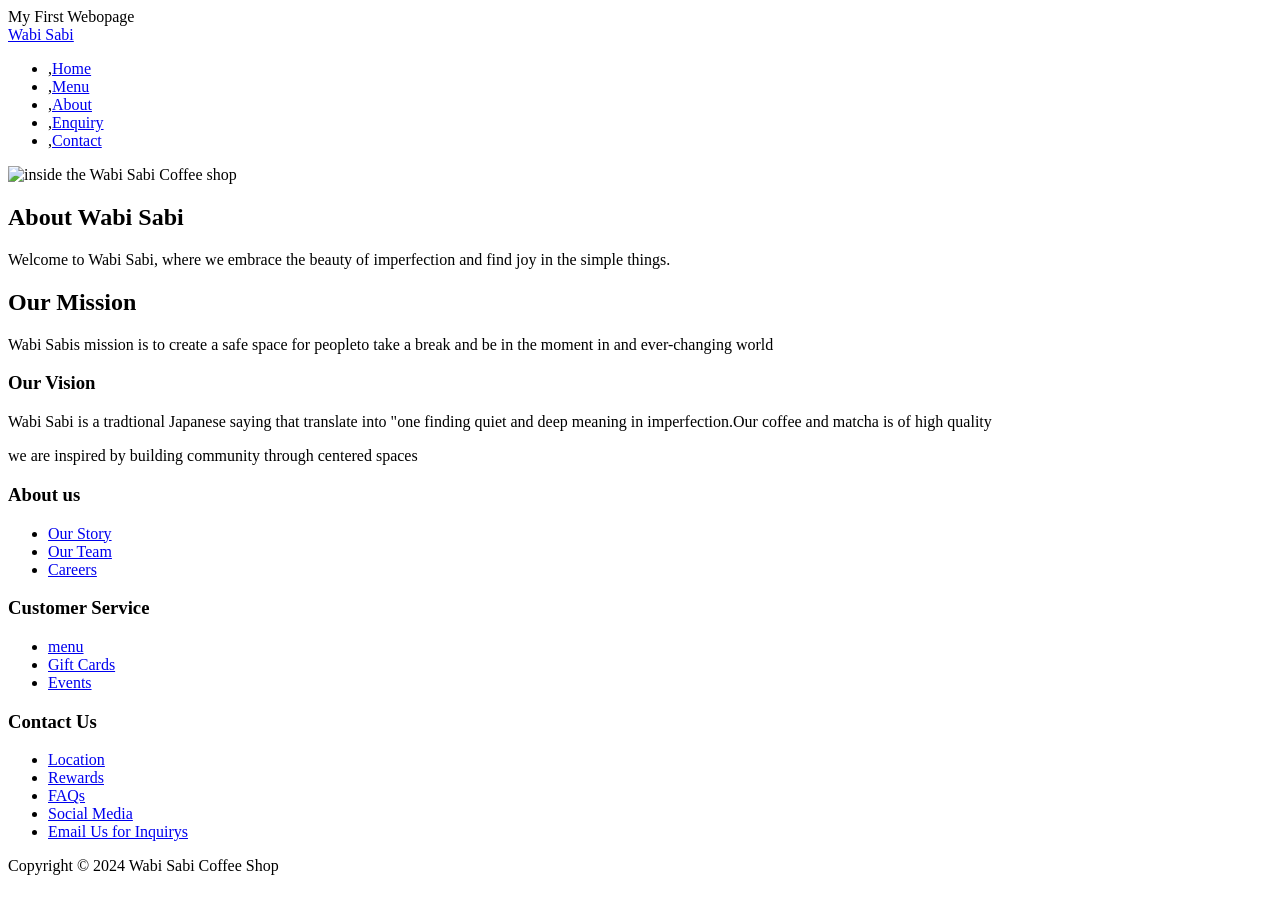
==== about.html @ 5e098a7f "updated about.html, enquiry.html files" ====
<!DOCTYPE html>
<html lang="en">

<head>
    <meta charset="UTF-8">
    <meta name="viewport" content="width=device-width,initial-scale=1.0" <title>My First Webopage</title>
</head>
<!--HEADER + NAVIGATION-->

<body>
    <header class="site-header">
        <a href="index.html" class="logo">Wabi Sabi</a>

        <nav>
            <ul class="nav-links">
                <li>,<a href="index.html">Home</a></li>
                <li>,<a href="services.html">Menu</a></li>
                <li>,<a href="about.html" aria-current="page">About</a></li>
                <li>,<a href="enquiry.html">Enquiry</a></li>
                <li>,<a href="contact.html">Contact</a></li>
            </ul>
        </nav>
    </header>

    <!--MAIN CONTENT-->
    <main>

        <!--Hero image: replace the file name in src with your own image-->
        <section class="hero">
            <img src="images/hero.jpg" alt="inside the Wabi Sabi Coffee shop">
        </section>

        <!--Misson and Vision-->
        <section class="about-content">
            <h1>About Wabi Sabi</h1>
            <p>Welcome to Wabi Sabi, where we embrace the beauty of imperfection and find joy in the simple things.</p>
            <h2>Our Mission</h2>
            <p>Wabi Sabis mission is to create a safe space for peopleto take a break and be in the moment in and
                ever-changing world
            </p>
            <h3>Our Vision</h3>
            <p>Wabi Sabi is a tradtional Japanese saying that translate into "one finding quiet and deep meaning in
                imperfection.Our coffee and matcha is of high quality
            </p>
            <p>we are inspired by building community through centered spaces </p>
        </section>

    </main>
    <!--FOOTER-->
    <footer class="site-footer">

        <div class="footer-column">
            <h3>About us </h3>
            <ul>
                <li><a href="about.html">Our Story</a></li>
                <li><a href="team.html">Our Team</a></li>
                <li><a href="careers.html">Careers</a></li>
            </ul>
        </div>
        <div class="footer-column">
            <h3>Customer Service</h3>
            <ul>
                <li><a href="menu.html">menu</a></li>
                <li><a href="#">Gift Cards</a></li> <!-- placeholder; linkto a page or section 1 ater -->
                <li><a href="Gallery.html">Events</a></li>
            </ul>
        </div>
        <div class="footer-column">
            <h3>Contact Us</h3>
            <ul>
                <li><a href="contact.html#location">Location</a></li>
                <li><a href="#">Rewards</a></li> <!-- placeholder-->
                <li><a href="contact.html#faqs">FAQs</a></li>
                <li><a href="#">Social Media</a></li> <!-- placeholder; link to social media pages later -->
                <li><a href="mailto:hello@wabisabicoffee.com">Email Us for Inquirys</a></li>
            </ul>
        </div>

    </footer>
    <p>Copyright &copy; 2024 Wabi Sabi Coffee Shop</p>

    <html>

    </html>
    </DOCTYPE
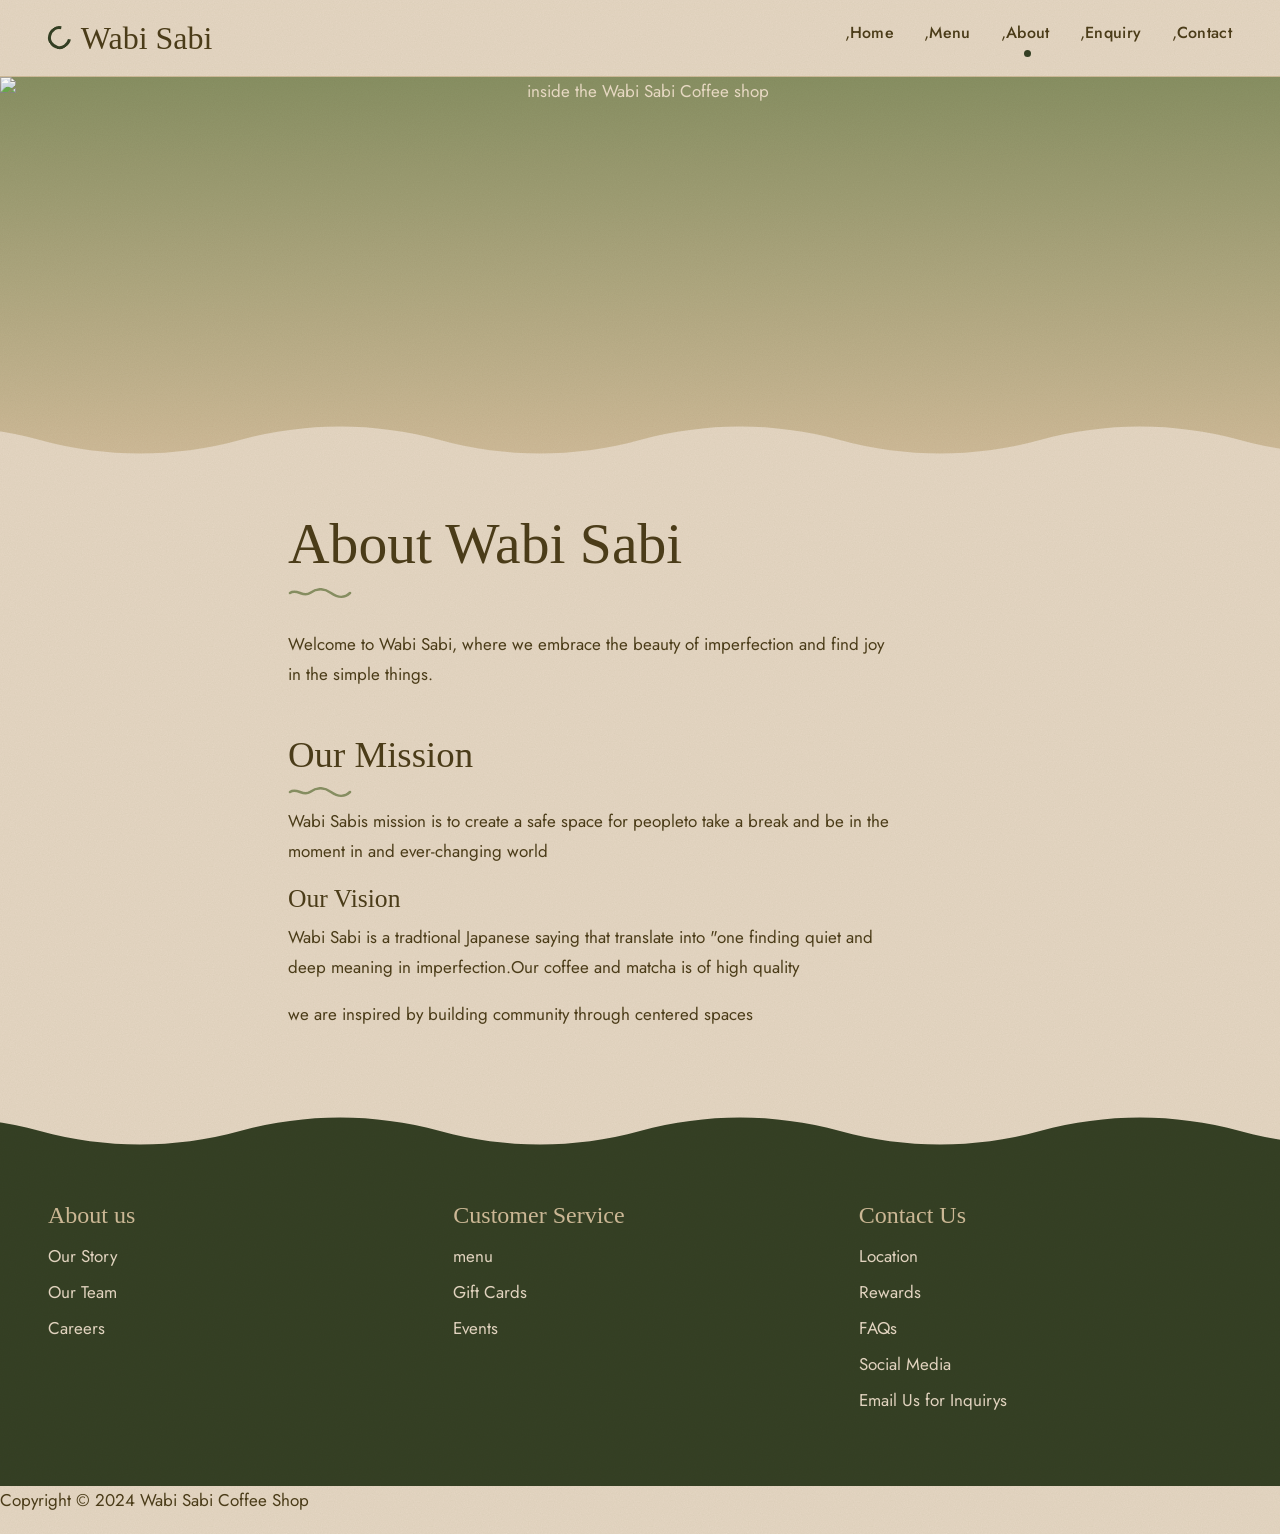
==== commit b0a8f80f: "Added some styling to my html. Flebox, relative units,breakpoits and chosen color scheme and font fa" ====
--- a/about.html
+++ b/about.html
@@ -3,7 +3,9 @@
 
 <head>
     <meta charset="UTF-8">
-    <meta name="viewport" content="width=device-width,initial-scale=1.0" <title>My First Webopage</title>
+    <meta name="viewport" content="width=device-width,initial-scale=1.0">
+    <title>About Wabi Sabi</title>
+    <link rel="stylesheet" href="css/style.css">
 </head>
 <!--HEADER + NAVIGATION-->
 
@@ -27,7 +29,7 @@
 
         <!--Hero image: replace the file name in src with your own image-->
         <section class="hero">
-            <img src="images/hero.jpg" alt="inside the Wabi Sabi Coffee shop">
+            <img src="matcha bubbles.jpg" alt="inside the Wabi Sabi Coffee shop">
         </section>
 
         <!--Misson and Vision-->
--- a/css/style.css
+++ b/css/style.css
@@ -0,0 +1,647 @@
+
+/* ---------- 1. FONTS ---------- */
+
+/* Body font (Google Fonts; falls back to system fonts offline) */
+@import url("https://fonts.googleapis.com/css2?family=Jost:wght@400;500&display=swap");
+
+/* Heading font: files live in the /fonts folder */
+@font-face {
+  font-family: "Lazy Arie";
+  src: url("fonts/Lazy_Arie.otf") format("opentype"),
+       url("fonts/Lazy_Arie.ttf") format("truetype");
+  font-weight: normal;
+  font-style: normal;
+  font-display: swap;
+}
+
+
+/* ---------- 2. PALETTE + VARIABLES ---------- */
+
+:root {
+  --cafe-noir:   #4C3D19;   /* text, headings                      */
+  --kombu-green: #354024;   /* buttons, footer, the dark shoreline */
+  --moss-green:  #889063;   /* thin accents: dots, squiggles, focus */
+  --tan:         #CFBB99;   /* hairlines, footer headings           */
+  --bone:        #E5D7C4;   /* the sand: page background            */
+
+  --font-heading: "Lazy Arie", Georgia, serif;
+  --font-body: "Jost", "Segoe UI", Helvetica, Arial, sans-serif;
+
+  --reading-width: 44rem;
+  --gutter: clamp(1.25rem, 5vw, 3rem);
+
+  /* Wave edges (SVG drawn inline so no extra image files are needed).
+     Each tile is 1200 wide and repeats sideways. */
+  --wave-bone: url("data:image/svg+xml,%3Csvg xmlns='http://www.w3.org/2000/svg' viewBox='0 0 1200 40' preserveAspectRatio='none'%3E%3Cpath fill='%23E5D7C4' d='M0 40V24C100 6 200 6 300 24S500 42 600 24S800 6 900 24S1100 42 1200 24V40Z'/%3E%3C/svg%3E");
+  --wave-kombu: url("data:image/svg+xml,%3Csvg xmlns='http://www.w3.org/2000/svg' viewBox='0 0 1200 40' preserveAspectRatio='none'%3E%3Cpath fill='%23354024' d='M0 40V24C100 6 200 6 300 24S500 42 600 24S800 6 900 24S1100 42 1200 24V40Z'/%3E%3C/svg%3E");
+
+  /* Small hand-drawn squiggle used under headings */
+  --squiggle: url("data:image/svg+xml,%3Csvg xmlns='http://www.w3.org/2000/svg' width='64' height='10' viewBox='0 0 64 10'%3E%3Cpath d='M2 5C9 0 15 10 22 5S36 0 43 5S57 10 62 5' fill='none' stroke='%23889063' stroke-width='2.5' stroke-linecap='round'/%3E%3C/svg%3E");
+
+  /* Sand-grain texture */
+  --grain: url("data:image/svg+xml,%3Csvg xmlns='http://www.w3.org/2000/svg' width='220' height='220'%3E%3Cfilter id='n'%3E%3CfeTurbulence type='fractalNoise' baseFrequency='.85' numOctaves='2' stitchTiles='stitch'/%3E%3CfeColorMatrix values='0 0 0 0 .3 0 0 0 0 .24 0 0 0 0 .1 0 0 0 .55 0'/%3E%3C/filter%3E%3Crect width='100%25' height='100%25' filter='url(%23n)'/%3E%3C/svg%3E");
+}
+
+
+/* ---------- 3. RESET + BASE ---------- */
+
+*,
+*::before,
+*::after {
+  box-sizing: border-box;
+}
+
+body {
+  position: relative;               /* lets the grain layer cover the whole page height */
+  margin: 0;
+  min-height: 100vh;
+  display: flex;                    /* keeps the footer at the bottom */
+  flex-direction: column;
+  font-family: var(--font-body);
+  font-size: 1.0625rem;
+  font-weight: 400;
+  line-height: 1.75;                /* roomy lines = easy reading */
+  color: var(--cafe-noir);
+  background-color: var(--bone);
+}
+
+/* Faint sand grain over the whole page. Very light and non-clickable. */
+body::before {
+  content: "";
+  position: absolute;
+  inset: 0;
+  z-index: 999;
+  pointer-events: none;
+  background-image: var(--grain);
+  opacity: 0.16;
+  mix-blend-mode: multiply;
+}
+
+main {
+  flex: 1;
+  overflow-x: clip;                 /* nothing can push the page sideways */
+}
+
+img {
+  max-width: 100%;
+  vertical-align: middle;
+}
+
+p,
+ul,
+address {
+  margin-top: 0;
+  margin-bottom: 1.1rem;
+}
+
+address {
+  font-style: normal;
+}
+
+a {
+  color: var(--kombu-green);
+  text-decoration: underline;
+  text-decoration-color: var(--moss-green);
+  text-decoration-thickness: 2px;
+  text-underline-offset: 4px;
+}
+
+a:hover {
+  color: var(--cafe-noir);
+}
+
+a:focus-visible,
+button:focus-visible,
+input:focus-visible,
+select:focus-visible,
+textarea:focus-visible {
+  outline: 3px solid var(--moss-green);
+  outline-offset: 3px;
+}
+
+
+/* ---------- 4. HEADINGS (Lazy Arie) ---------- */
+
+h1, h2, h3, h4 {
+  margin-top: 0;
+  margin-bottom: 0.6rem;
+  font-family: var(--font-heading);
+  font-weight: normal;              /* the font has one weight */
+  line-height: 1.15;
+  color: var(--cafe-noir);
+}
+
+h1 { font-size: clamp(2.4rem, 1.6rem + 3vw, 3.6rem); }
+h2 { font-size: clamp(1.75rem, 1.3rem + 1.6vw, 2.3rem); }
+h3 { font-size: clamp(1.3rem, 1.1rem + 0.7vw, 1.6rem); }
+
+/* Page titles and section titles get a small hand-drawn squiggle */
+main > h1::after,
+.about-content h1::after,
+main h2::after {
+  content: "";
+  display: block;
+  width: 64px;
+  height: 10px;
+  margin-top: 0.7rem;
+  background: var(--squiggle) no-repeat left center;
+}
+
+/* ...except inside the hero, where the text is centred on its own */
+.hero-text h1::after {
+  display: none;
+}
+
+
+/* ---------- 5. PAGE LAYOUT ---------- */
+
+/* A single calm reading column. The hero is the only full-width block. */
+main > :not(.hero) {
+  width: min(100% - (2 * var(--gutter)), var(--reading-width));
+  margin-left: auto;
+  margin-right: auto;
+}
+
+main > h1 {
+  margin-top: 4rem;
+  margin-bottom: 1.25rem;
+}
+
+main > section:not(.hero),
+main > form {
+  margin-bottom: 3.5rem;
+}
+
+
+/* ---------- 6. HEADER + NAVIGATION ---------- */
+.hero{
+    min-height:500px;
+    background-image: url("../matcha bubbles.jpg");
+    background-size: cover;
+    background-position: center;
+    background-repeat: no-repeat;
+
+    display: flex;
+    justify-content: center;
+    align-items: center;
+    text-align: center;
+    color: var(--bone);
+}
+.site-header {
+  position: sticky;
+  top: 0;
+  z-index: 100;
+  display: flex;
+  justify-content: space-between;
+  align-items: center;
+  flex-wrap: wrap;
+  gap: 0.5rem 2rem;
+  padding: 0.9rem var(--gutter);
+  background-color: rgba(229, 215, 196, 0.92);   /* bone, a touch see-through */
+  -webkit-backdrop-filter: blur(8px);
+  backdrop-filter: blur(8px);
+  border-bottom: 1px solid var(--tan);
+}
+
+.logo {
+  display: inline-flex;
+  align-items: center;
+  gap: 0.6rem;
+  font-family: var(--font-heading);
+  font-size: 2rem;
+  line-height: 1;
+  color: var(--cafe-noir);
+  text-decoration: none;
+}
+
+/* The one imperfect circle: an open ensō, never quite closed */
+.logo::before {
+  content: "";
+  width: 1.45rem;
+  height: 1.45rem;
+  border: 3px solid var(--kombu-green);
+  border-right-color: transparent;
+  border-radius: 54% 46% 52% 48% / 48% 54% 46% 52%;
+  transform: rotate(-35deg);
+}
+
+.logo:hover {
+  color: var(--kombu-green);
+}
+
+.nav-links {
+  display: flex;
+  flex-wrap: wrap;
+  gap: 0.25rem 1.9rem;
+  margin: 0;
+  padding: 0;
+  list-style: none;
+}
+
+.nav-links a {
+  position: relative;
+  display: inline-block;
+  padding: 0.3rem 0 0.9rem;
+  font-size: 1rem;
+  font-weight: 500;
+  letter-spacing: 0.02em;
+  text-decoration: none;
+  color: var(--cafe-noir);
+}
+
+/* A small pebble marks where you are (and where you hover) */
+.nav-links a::after {
+  content: "";
+  position: absolute;
+  left: 50%;
+  bottom: 0.3rem;
+  width: 7px;
+  height: 7px;
+  margin-left: -3.5px;
+  border-radius: 50%;
+  background-color: var(--kombu-green);
+  transform: scale(0);
+  transition: transform 0.2s ease;
+}
+
+.nav-links a:hover::after,
+.nav-links a[aria-current="page"]::after {
+  transform: scale(1);
+}
+
+.nav-links a:hover {
+  color: var(--kombu-green);
+}
+
+
+/* ---------- 7. HERO + SHORELINE ---------- */
+
+.hero {
+  position: relative;
+  display: grid;
+  place-items: center;
+  min-height: clamp(260px, 42vh, 440px);
+  background: linear-gradient(180deg, var(--moss-green) 0%, var(--tan) 100%);  /* shows if the photo is missing */
+  overflow: hidden;
+}
+
+.hero img {
+  position: absolute;
+  inset: 0;
+  width: 100%;
+  height: 100%;
+  object-fit: cover;
+  filter: saturate(0.85) sepia(0.12);      /* sun-faded, so any photo sits in the palette */
+}
+
+/* The wave along the bottom edge: the shoreline */
+.hero::after {
+  content: "";
+  position: absolute;
+  left: 0;
+  right: 0;
+  bottom: -1px;
+  z-index: 2;
+  height: 40px;
+  background: var(--wave-bone) repeat-x center bottom / 800px 40px;
+}
+
+.hero:not(:last-child) {
+  margin-bottom: 3.5rem;
+}
+
+/* Home page: taller hero that ends in the dark shoreline above the footer */
+.hero:has(.hero-text) {
+  min-height: clamp(520px, 78vh, 760px);
+}
+
+.hero:last-child::after {
+  background-image: var(--wave-kombu);
+}
+
+/* Welcome text sits in an arched window, like a doorway to the sea */
+.hero-text {
+  position: relative;
+  z-index: 3;
+  width: min(25rem, calc(100% - 2.5rem));
+  margin: 3rem 0 5.5rem;
+  padding: 5.5rem 2rem 2.5rem;
+  text-align: center;
+  color: var(--cafe-noir);
+  background-color: var(--bone);
+  border-radius: 999px 999px 1.5rem 1.5rem;
+  outline: 2px solid rgba(229, 215, 196, 0.7);   /* a second thin line around the arch */
+  outline-offset: 10px;
+}
+
+.hero-text h1 {
+  font-size: clamp(2.1rem, 1.5rem + 2.2vw, 2.9rem);
+  margin-bottom: 0.9rem;
+}
+
+.hero-text p {
+  margin-bottom: 1.6rem;
+}
+
+
+/* ---------- 8. BUTTONS ---------- */
+
+.button,
+button[type="submit"] {
+  display: inline-block;
+  padding: 0.85rem 2.2rem;
+  font-family: var(--font-body);
+  font-size: 1rem;
+  font-weight: 500;
+  letter-spacing: 0.02em;
+  text-decoration: none;
+  color: var(--bone);
+  background-color: var(--kombu-green);
+  border: 0;
+  border-radius: 999px;
+  cursor: pointer;
+  transition: background-color 0.2s ease;
+}
+
+.button:hover,
+button[type="submit"]:hover {
+  color: var(--bone);
+  background-color: var(--cafe-noir);
+}
+
+
+/* ---------- 9. ABOUT PAGE ---------- */
+
+.about-content h1 {
+  margin-bottom: 2rem;
+}
+
+.about-content h2 {
+  margin-top: 2.75rem;
+}
+
+.about-content p {
+  max-width: 38rem;                 /* about 65 characters per line */
+}
+
+
+/* ---------- 10. PRODUCTS / MENU PAGE ---------- */
+
+.menu-intro {
+  margin-bottom: 3rem;
+  font-size: 1.15rem;
+}
+
+.menu-section {
+  margin-bottom: 4rem;
+}
+
+.menu-item {
+  padding: 1rem 0 0.9rem;
+}
+
+/* Name ........ price, joined by a dotted line like a beachfront chalkboard */
+.menu-item-header {
+  display: flex;
+  align-items: baseline;
+  gap: 0.75rem;
+}
+
+.menu-item-header h3 {
+  flex: 1;
+  display: flex;
+  align-items: baseline;
+  gap: 0.75rem;
+  margin-bottom: 0.2rem;
+}
+
+.menu-item-header h3::after {
+  content: "";
+  flex: 1;
+  min-width: 1.25rem;
+  border-bottom: 2px dotted var(--moss-green);
+  transform: translateY(-0.3em);
+}
+
+.price {
+  flex-shrink: 0;
+  font-weight: 500;
+  color: var(--kombu-green);
+}
+
+.menu-item-description {
+  margin-bottom: 0.4rem;
+}
+
+.menu-item-serving {
+  display: inline-block;
+  margin: 0;
+  padding: 0 0.8rem;
+  font-size: 0.9rem;
+  line-height: 1.6;
+  color: var(--cafe-noir);
+  border: 1px solid var(--moss-green);
+  border-radius: 999px;
+}
+
+
+/* ---------- 11. CONTACT PAGE ---------- */
+
+.contact-info {
+  margin-top: 2rem;
+  padding-left: 1.5rem;
+  border-left: 2px solid var(--moss-green);
+}
+
+.contact-info strong {
+  font-weight: 500;
+}
+
+.opening-hours {
+  padding-left: 0;
+  margin-bottom: 0;
+  list-style: none;
+}
+
+.opening-hours li {
+  padding: 0.4rem 0;
+  border-bottom: 1px solid var(--tan);
+}
+
+.opening-hours li:last-child {
+  border-bottom: none;
+}
+
+.map-section iframe {
+  display: block;
+  width: 100%;
+  border-radius: 1rem;
+  box-shadow: 0 0 0 6px rgba(207, 187, 153, 0.6);   /* a tan frame; the page's inline border:0 stays */
+}
+
+
+/* ---------- 12. ENQUIRY FORM ---------- */
+
+.enquiry-intro {
+  margin-bottom: 2.5rem;
+  font-size: 1.15rem;
+}
+
+.form-group {
+  margin-bottom: 1.5rem;
+}
+
+label {
+  display: block;
+  margin-bottom: 0.35rem;
+  font-weight: 500;
+}
+
+input,
+select,
+textarea {
+  display: block;
+  width: 100%;
+  padding: 0.7rem 0.8rem;
+  font-family: var(--font-body);
+  font-size: 1.0625rem;
+  line-height: 1.5;
+  color: var(--cafe-noir);
+  background-color: rgba(76, 61, 25, 0.05);
+  border: 0;
+  border-bottom: 2px solid rgba(76, 61, 25, 0.6);   /* fields are lines on the sand */
+  border-radius: 0.5rem 0.5rem 0 0;
+}
+
+input:focus,
+select:focus,
+textarea:focus {
+  background-color: rgba(76, 61, 25, 0.09);
+  border-bottom-color: var(--kombu-green);
+}
+
+textarea {
+  resize: vertical;
+  min-height: 9rem;
+}
+
+select {
+  -webkit-appearance: none;
+  appearance: none;
+  padding-right: 2.5rem;
+  background-image: url("data:image/svg+xml,%3Csvg xmlns='http://www.w3.org/2000/svg' width='14' height='9' viewBox='0 0 14 9'%3E%3Cpath d='M1 1.5l6 6 6-6' fill='none' stroke='%234C3D19' stroke-width='2' stroke-linecap='round'/%3E%3C/svg%3E");
+  background-repeat: no-repeat;
+  background-position: right 0.9rem center;
+}
+
+
+/* ---------- 13. FOOTER ---------- */
+
+.site-footer {
+  position: relative;
+  display: grid;
+  grid-template-columns: repeat(3, 1fr);
+  gap: 2rem;
+  margin-top: 60px;                 /* room for the wave */
+  padding: 3.5rem var(--gutter) 4rem;
+  color: var(--bone);
+  background-color: var(--kombu-green);
+}
+
+/* Wave along the top of the footer, where the sand meets the dark shore */
+.site-footer::before {
+  content: "";
+  position: absolute;
+  left: 0;
+  right: 0;
+  top: -39px;
+  height: 40px;
+  background: var(--wave-kombu) repeat-x center bottom / 800px 40px;
+}
+
+.site-footer h3 {
+  margin-bottom: 0.75rem;
+  font-size: 1.5rem;
+  color: var(--tan);
+}
+
+.site-footer ul {
+  margin: 0;
+  padding: 0;
+  list-style: none;
+}
+
+.site-footer li {
+  margin-bottom: 0.4rem;
+}
+
+.site-footer a {
+  color: var(--bone);
+  text-decoration: none;
+}
+
+.site-footer a:hover {
+  color: var(--tan);
+  text-decoration: underline;
+  text-decoration-color: var(--moss-green);
+  text-decoration-thickness: 2px;
+  text-underline-offset: 4px;
+}
+
+.site-footer a:focus-visible {
+  outline-color: var(--tan);
+}
+
+/* Home page: the hero's dark wave flows straight into the footer */
+main:has(> .hero:last-child) {
+  display: flex;
+  flex-direction: column;
+}
+
+main:has(> .hero:last-child) > .hero {
+  flex: 1;
+}
+
+main:has(> .hero:last-child) + .site-footer {
+  margin-top: 0;
+}
+
+main:has(> .hero:last-child) + .site-footer::before {
+  display: none;
+}
+
+
+/* ---------- 14. RESPONSIVE ---------- */
+
+@media (max-width: 768px) {
+
+  .site-header {
+    flex-direction: column;
+    padding: 0.75rem 1rem 0.25rem;
+  }
+
+  .nav-links {
+    justify-content: center;
+    gap: 0.1rem 1.1rem;
+  }
+
+  .nav-links a {
+    font-size: 0.95rem;
+  }
+
+  .site-footer {
+    grid-template-columns: 1fr;
+    gap: 1.75rem;
+    padding-top: 2.5rem;
+  }
+
+  .hero-text {
+    padding: 4.5rem 1.5rem 2rem;
+  }
+}
+
+@media (prefers-reduced-motion: reduce) {
+  * {
+    transition: none !important;
+  }
+}
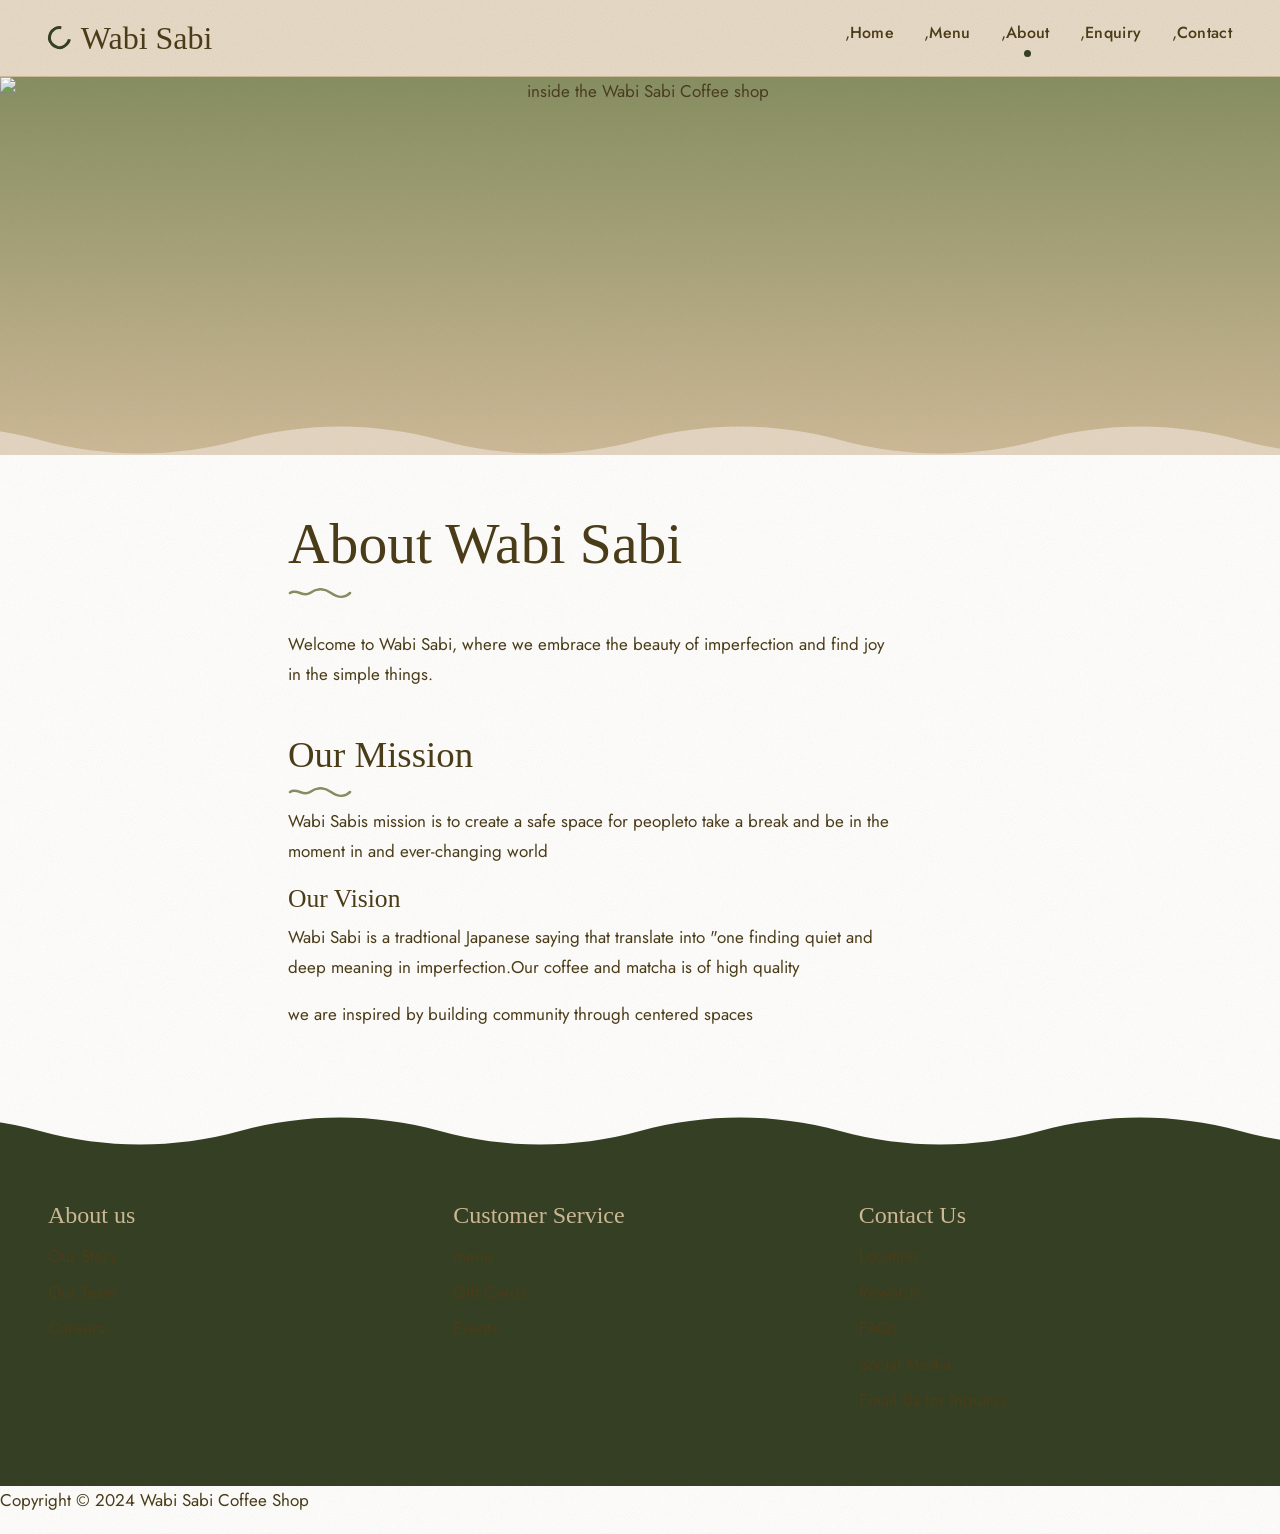
==== commit e3e7adc4: "Add interactive menu tabs and improve HTML structure across multiple files" ====
--- a/about.html
+++ b/about.html
@@ -10,6 +10,8 @@
 <!--HEADER + NAVIGATION-->
 
 <body>
+      </script>
+
     <header class="site-header">
         <a href="index.html" class="logo">Wabi Sabi</a>
 
--- a/css/style.css
+++ b/css/style.css
@@ -1,7 +1,7 @@
 
 /* ---------- 1. FONTS ---------- */
 
-/* Body font (Google Fonts; falls back to system fonts offline) */
+/* Body font (Google Fonts) */
 @import url("https://fonts.googleapis.com/css2?family=Jost:wght@400;500&display=swap");
 
 /* Heading font: files live in the /fonts folder */
@@ -22,7 +22,7 @@
   --kombu-green: #354024;   /* buttons, footer, the dark shoreline */
   --moss-green:  #889063;   /* thin accents: dots, squiggles, focus */
   --tan:         #CFBB99;   /* hairlines, footer headings           */
-  --bone:        #E5D7C4;   /* the sand: page background            */
+  --bone-tan:    #E5D7C4;   /* the sand: page background            */
 
   --font-heading: "Lazy Arie", Georgia, serif;
   --font-body: "Jost", "Segoe UI", Helvetica, Arial, sans-serif;
@@ -147,15 +147,12 @@
   background: var(--squiggle) no-repeat left center;
 }
 
-/* ...except inside the hero, where the text is centred on its own */
+
 .hero-text h1::after {
   display: none;
 }
 
 
-/* ---------- 5. PAGE LAYOUT ---------- */
-
-/* A single calm reading column. The hero is the only full-width block. */
 main > :not(.hero) {
   width: min(100% - (2 * var(--gutter)), var(--reading-width));
   margin-left: auto;
@@ -644,4 +641,30 @@
   * {
     transition: none !important;
   }
-}+}
+
+<div class="menu-tabs" role="tablist" aria-label="Menu categories">
+
+    <button
+        class="menu-tab active"
+        id="matcha-tab"
+        type="button"
+        role="tab"
+        aria-selected="true"
+        aria-controls="matcha"
+        data-target="matcha">
+        Matcha
+    </button>
+
+    <button
+        class="menu-tab"
+        id="coffee-tab"
+        type="button"
+        role="tab"
+        aria-selected="false"
+        aria-controls="coffee"
+        data-target="coffee">
+        Coffee
+    </button>
+
+</div>
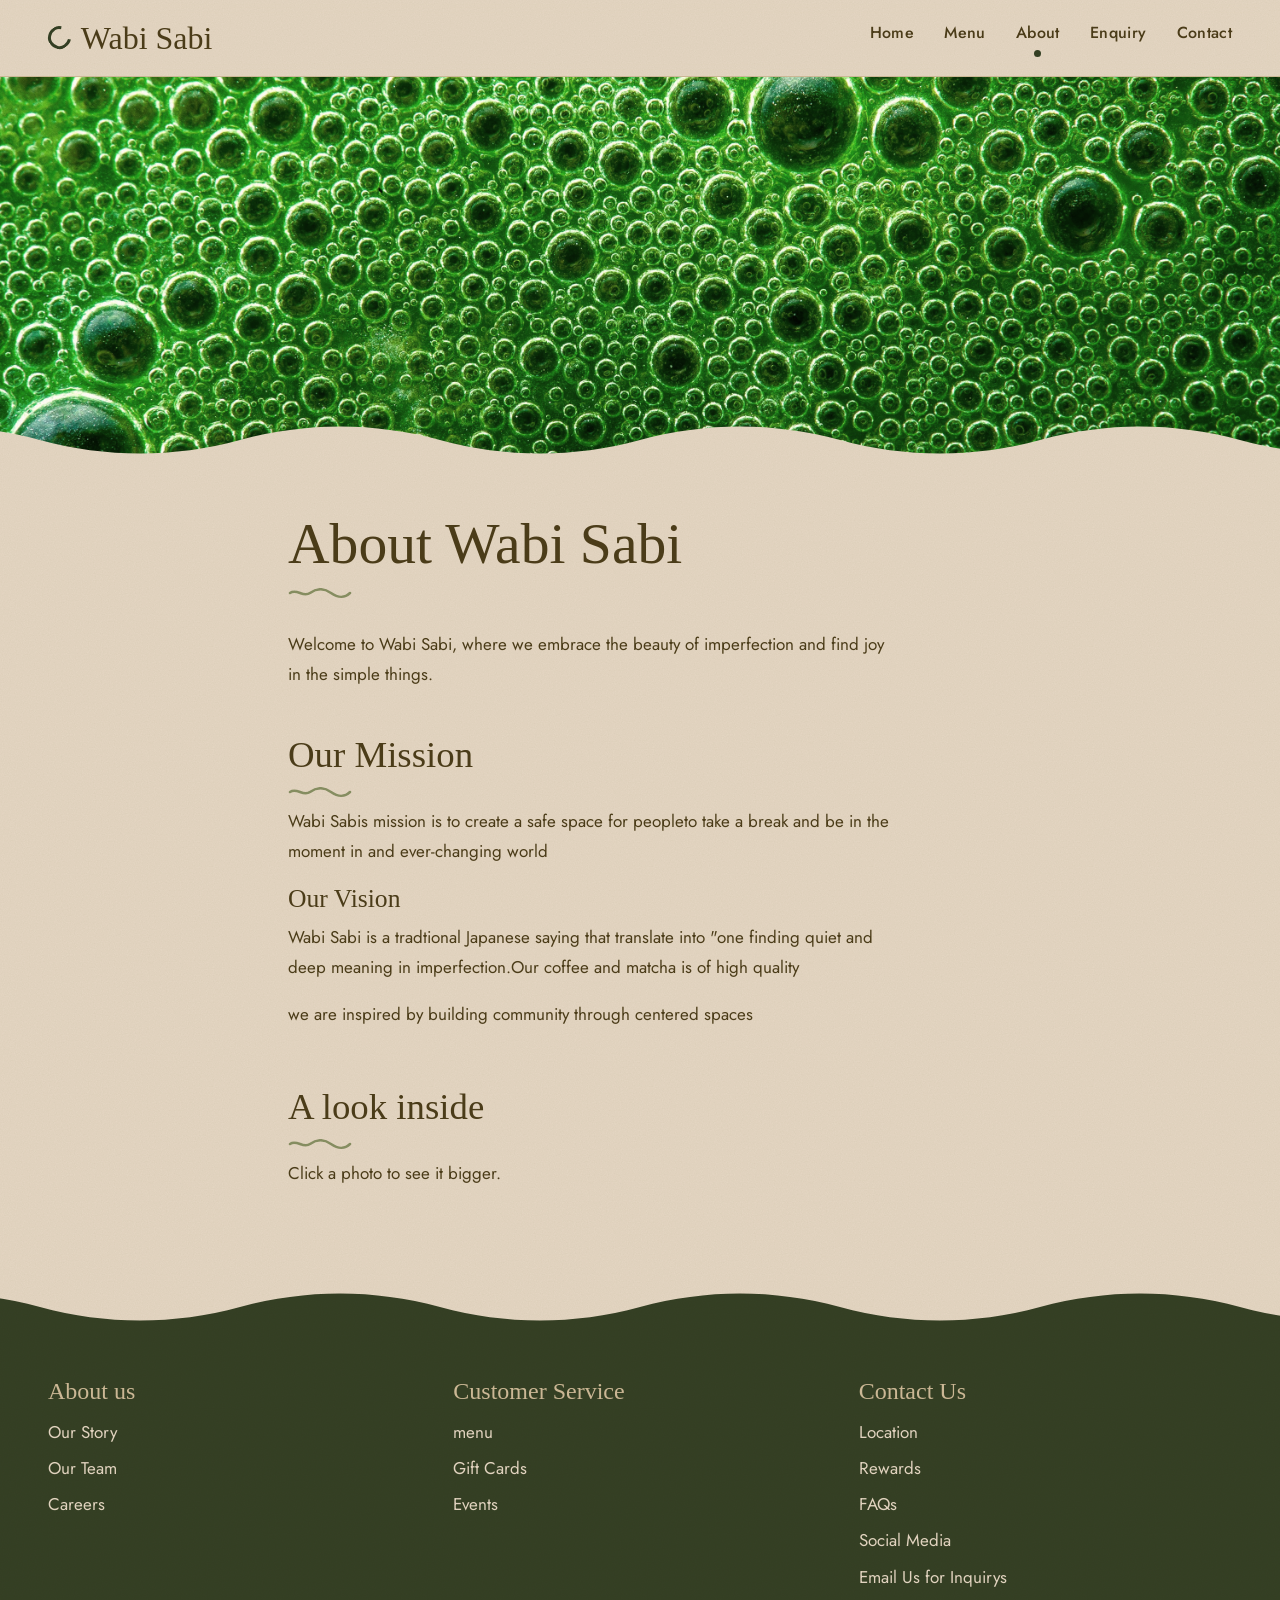
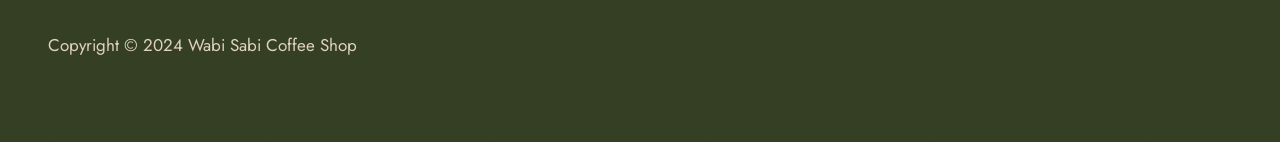
==== commit 4c5eb589: "Add new matcha-related images to the repository - Added 'matcha bubbles.jpg' (2262 KB) - Added 'matc" ====
--- a/about.html
+++ b/about.html
@@ -10,18 +10,16 @@
 <!--HEADER + NAVIGATION-->
 
 <body>
-      </script>
-
     <header class="site-header">
         <a href="index.html" class="logo">Wabi Sabi</a>
 
         <nav>
             <ul class="nav-links">
-                <li>,<a href="index.html">Home</a></li>
-                <li>,<a href="services.html">Menu</a></li>
-                <li>,<a href="about.html" aria-current="page">About</a></li>
-                <li>,<a href="enquiry.html">Enquiry</a></li>
-                <li>,<a href="contact.html">Contact</a></li>
+                <li><a href="index.html">Home</a></li>
+                <li><a href="services.html">Menu</a></li>
+                <li><a href="about.html" aria-current="page">About</a></li>
+                <li><a href="enquiry.html">Enquiry</a></li>
+                <li><a href="contact.html">Contact</a></li>
             </ul>
         </nav>
     </header>
@@ -31,7 +29,7 @@
 
         <!--Hero image: replace the file name in src with your own image-->
         <section class="hero">
-            <img src="matcha bubbles.jpg" alt="inside the Wabi Sabi Coffee shop">
+            <img src="images/matcha bubbles.jpg" alt="inside the Wabi Sabi Coffee shop">
         </section>
 
         <!--Misson and Vision-->
@@ -47,6 +45,12 @@
                 imperfection.Our coffee and matcha is of high quality
             </p>
             <p>we are inspired by building community through centered spaces </p>
+        </section>
+
+        <section class="gallery-section">
+            <h2>A look inside</h2>
+            <p>Click a photo to see it bigger.</p>
+            <div id="gallery" class="gallery"></div>
         </section>
 
     </main>
@@ -80,10 +84,9 @@
             </ul>
         </div>
 
+        <p>Copyright &copy; 2024 Wabi Sabi Coffee Shop</p>
     </footer>
-    <p>Copyright &copy; 2024 Wabi Sabi Coffee Shop</p>
+    <script src="js/script.js"></script>
+</body>
 
-    <html>
-
-    </html>
-    </DOCTYPE+</html>
--- a/css/style.css
+++ b/css/style.css
@@ -23,6 +23,7 @@
   --moss-green:  #889063;   /* thin accents: dots, squiggles, focus */
   --tan:         #CFBB99;   /* hairlines, footer headings           */
   --bone-tan:    #E5D7C4;   /* the sand: page background            */
+  --bone:        #E5D7C4;
 
   --font-heading: "Lazy Arie", Georgia, serif;
   --font-body: "Jost", "Segoe UI", Helvetica, Arial, sans-serif;
@@ -271,7 +272,7 @@
 }
 
 
-/* ---------- 7. HERO + SHORELINE ---------- */
+/* 7. HERO + SHORELINE*/
 
 .hero {
   position: relative;
@@ -341,7 +342,7 @@
 }
 
 
-/* ---------- 8. BUTTONS ---------- */
+/*  8. BUTTONS  */
 
 .button,
 button[type="submit"] {
@@ -367,7 +368,7 @@
 }
 
 
-/* ---------- 9. ABOUT PAGE ---------- */
+/*9. ABOUT PAGE  */
 
 .about-content h1 {
   margin-bottom: 2rem;
@@ -382,7 +383,7 @@
 }
 
 
-/* ---------- 10. PRODUCTS / MENU PAGE ---------- */
+/*  10. PRODUCTS / MENU PAGE  */
 
 .menu-intro {
   margin-bottom: 3rem;
@@ -397,7 +398,7 @@
   padding: 1rem 0 0.9rem;
 }
 
-/* Name ........ price, joined by a dotted line like a beachfront chalkboard */
+
 .menu-item-header {
   display: flex;
   align-items: baseline;
@@ -442,7 +443,7 @@
 }
 
 
-/* ---------- 11. CONTACT PAGE ---------- */
+/*  11. CONTACT PAGE */
 
 .contact-info {
   margin-top: 2rem;
@@ -477,7 +478,7 @@
 }
 
 
-/* ---------- 12. ENQUIRY FORM ---------- */
+/* 12. ENQUIRY FORM */
 
 .enquiry-intro {
   margin-bottom: 2.5rem;
@@ -532,7 +533,7 @@
 }
 
 
-/* ---------- 13. FOOTER ---------- */
+/*  13. FOOTER */
 
 .site-footer {
   position: relative;
@@ -589,7 +590,6 @@
   outline-color: var(--tan);
 }
 
-/* Home page: the hero's dark wave flows straight into the footer */
 main:has(> .hero:last-child) {
   display: flex;
   flex-direction: column;
@@ -608,7 +608,7 @@
 }
 
 
-/* ---------- 14. RESPONSIVE ---------- */
+/*  14. RESPONSIVE  */
 
 @media (max-width: 768px) {
 
@@ -640,31 +640,437 @@
 @media (prefers-reduced-motion: reduce) {
   * {
     transition: none !important;
+    animation: none !important;
   }
 }
 
-<div class="menu-tabs" role="tablist" aria-label="Menu categories">
-
-    <button
-        class="menu-tab active"
-        id="matcha-tab"
-        type="button"
-        role="tab"
-        aria-selected="true"
-        aria-controls="matcha"
-        data-target="matcha">
-        Matcha
-    </button>
-
-    <button
-        class="menu-tab"
-        id="coffee-tab"
-        type="button"
-        role="tab"
-        aria-selected="false"
-        aria-controls="coffee"
-        data-target="coffee">
-        Coffee
-    </button>
-
-</div>+
+
+@keyframes fade-up {
+  from {
+    opacity: 0;
+    transform: translateY(10px);
+  }
+  to {
+    opacity: 1;
+    transform: translateY(0);
+  }
+}
+
+main.page-enter {
+  animation: fade-up 0.55s ease;
+}
+
+.menu-section.is-showing {
+  animation: fade-up 0.4s ease;
+}
+
+ /* MENU TABS */
+
+.menu-tabs {
+  display: flex;
+  gap: 0.6rem;
+  margin-bottom: 1.5rem;
+}
+
+.menu-tab,
+.details-button {
+  padding: 0.55rem 1.3rem;
+  font-family: var(font body);
+  font-size: 1rem;
+  color: var(cafe noir);
+  background: transparent;
+  border: 1px solid var(moss green);
+  border-radius: 999px;
+  cursor: pointer;
+  transition: background color 0.25s ease, color 0.25s ease;
+}
+
+.menu-tab.active,
+.menu-tab:hover,
+.details-button:hover {
+  color: var(bone);
+  background: var(kombu green);
+  border-color: var(kombu green);
+}
+
+.details-button {
+  margin-top: 0.8rem;
+}
+
+/* 17. DRINK POP UP  */
+
+.modal,
+.lightbox {
+  position: fixed;
+  inset: 0;
+  z-index: 1100;
+  display: grid;
+  place-items: center;
+  padding: 1.5rem;
+  background: rgba(76, 61, 25, 0.55);
+  opacity: 0;
+  visibility: hidden;
+  transition: opacity 0.25s ease, visibility 0.25s ease;
+}
+
+.modal.is-open,
+.lightbox.is-open {
+  opacity: 1;
+  visibility: visible;
+}
+
+.modal-card,
+.lightbox-frame {
+  width: min(100%, 28rem);
+  padding: 1.5rem;
+  color: var( cafe noir);
+  background: var( bone);
+  border-radius: 1.2rem;
+  transform: translateY(12px);
+  transition: transform 0.25s ease;
+}
+
+.modal.is-open .modal-card,
+.lightbox.is-open .lightbox-frame {
+  transform: translateY(0);
+}
+
+.modal-close,
+.lightbox-close {
+  float: right;
+  padding: 0.35rem 0.8rem;
+  font-family: var(font body);
+  color: var( cafe noir);
+  background: transparent;
+  border: 1px solid var( moss green);
+  border-radius: 999px;
+  cursor: pointer;
+}
+
+.modal-price {
+  font-weight: 500;
+  color: var(kombu green);
+}
+
+.lightbox-frame {
+  width: min(100%, 40rem);
+  padding: 1rem;
+}
+
+.lightbox-image {
+  display: block;
+  width: 100%;
+  max-height: 70vh;
+  object-fit: cover;
+  border-radius: 0.8rem;
+}
+
+/*   FAQ ACCORDION */
+
+.accordion-item {
+  border-bottom: 1px solid var(--tan);
+}
+
+.accordion-trigger {
+  width: 100%;
+  padding: 0.9rem 0;
+  font-family: var(--font-body);
+  font-size: 1.05rem;
+  font-weight: 500;
+  text-align: left;
+  color: var( cafe noir);
+  background: transparent;
+  border: 0;
+  cursor: pointer;
+}
+
+.accordion-trigger::after {
+  content: "+";
+  float: right;
+  color: var(kombu green);
+}
+
+.accordion-item.is-open .accordion-trigger::after {
+  content: "–";
+}
+
+.accordion-panel {
+  max-height: 0;
+  overflow: hidden;
+  opacity: 0;
+  transition: max-height 0.35s ease, opacity 0.35s ease;
+}
+
+.accordion-item.is-open .accordion-panel {
+  max-height: 8rem;
+  opacity: 1;
+}
+
+/*   19. GALLERY   */
+
+.gallery {
+  display: grid;
+  grid-template-columns: 1fr 1fr;
+  gap: 0.8rem;
+  margin-bottom: 3rem;
+}
+
+.gallery-item {
+  padding: 0;
+  border: 0;
+  border-radius: 0.8rem;
+  overflow: hidden;
+  cursor: pointer;
+  background: var( tan);
+}
+
+.gallery-item img {
+  display: block;
+  width: 100%;
+  height: 11rem;
+  object-fit: cover;
+  transition: transform 0.35s ease;
+}
+
+.gallery-item:hover img {
+  transform: scale(1.04);
+}
+
+/*   20. FORM THANK-YOU   */
+
+.form-thanks {
+  margin-top: 1rem;
+  padding: 0.8rem 1rem;
+  color: var(kombu green);
+  background: rgba(136, 144, 99, 0.15);
+  border-radius: 0.8rem;
+}
+
+
+/* FIX MENU ITEM BORDER */
+
+.menu-item {
+    border: none;
+    border-radius: 0;
+    outline: none;
+    box-shadow: none;
+}
+
+/* TEMPERATURE OPTIONS */
+
+.serving-choice {
+    display: block;
+    margin-top: 1rem;
+    padding: 0;
+    border: none;
+}
+
+.serving-label {
+    margin-bottom: 0.6rem;
+    font-size: 0.9rem;
+}
+
+.serving-buttons {
+    display: flex;
+    gap: 0.7rem;
+}
+
+.serving-button {
+    width: auto;
+    padding: 0.45rem 1.2rem;
+
+    color: var( cafe noir);
+    background: transparent;
+
+    border: 1px solid var( moss green);
+    border-radius: 999px;
+
+    cursor: pointer;
+    transition: all 0.3s ease;
+}
+
+.serving-button.selected {
+    color: var(bone);
+    background: var(kombu green);
+    border-color: var(kombu green);
+}
+
+.serving-button:hover {
+    background: var( moss green);
+    color: var(bone);
+}
+
+.serving-feedback {
+    margin-top: 0.5rem;
+    font-size: 0.85rem;
+    color: var(kombu green);
+}
+
+/* 
+   WABI SABI INTERACTIVE MAP
+*/
+
+/* Main map section */
+
+.map-section {
+    margin-top: 3rem;
+    margin-bottom: 4rem;
+}
+
+.map-intro {
+    margin-bottom: 1.5rem;
+}
+
+/* Map and information card */
+
+.map-card {
+    overflow: hidden;
+    background-color: var( bone);
+    border: 1px solid var( tan);
+    border-radius: 1.2rem;
+
+    box-shadow:
+        0 8px 24px rgba(76, 61, 25, 0.12);
+}
+
+/* Interactive map container */
+
+#wabi-map {
+    width: 100%;
+    height: 380px;
+
+    background-color: var( tan);
+    z-index: 1;
+}
+
+/* Information underneath the map */
+
+.map-details {
+    display: flex;
+    justify-content: space-between;
+    align-items: center;
+    gap: 1.5rem;
+
+    padding: 1.5rem;
+}
+
+.map-information {
+    flex: 1;
+}
+
+.map-eyebrow {
+    display: block;
+    margin-bottom: 0.4rem;
+
+    color: var( moss green);
+    font-size: 0.75rem;
+    font-weight: 500;
+    letter-spacing: 0.15em;
+}
+
+.map-information h3 {
+    margin-bottom: 0.5rem;
+}
+
+.map-information p {
+    margin-bottom: 0.5rem;
+    font-size: 0.95rem;
+}
+
+.fictional-note {
+    color: var( moss green);
+    font-size: 0.8rem;
+    font-style: italic;
+}
+
+/* Directions button */
+
+.map-directions {
+    display: inline-block;
+    flex-shrink: 0;
+
+    padding: 0.75rem 1.4rem;
+
+    color: var(bone);
+    background-color: var(kombu green);
+
+    border-radius: 999px;
+    text-decoration: none;
+
+    transition: background-color 0.3s ease;
+}
+
+.map-directions:hover {
+    color: var( bone);
+    background-color: var( cafe noir);
+}
+
+/* Custom coffee marker */
+
+.wabi-map-marker {
+    background: transparent;
+    border: none;
+}
+
+.wabi-map-marker span {
+    display: flex;
+    align-items: center;
+    justify-content: center;
+
+    width: 44px;
+    height: 44px;
+
+    color: var(bone);
+    background-color: var(kombu green);
+
+    font-size: 1.3rem;
+
+    border: 3px solid var( bone);
+    border-radius: 50%;
+
+    box-shadow:
+        0 3px 10px rgba(0, 0, 0, 0.3);
+}
+
+/* Custom popup styling */
+
+.map-section .leaflet-popup-content-wrapper,
+.map-section .leaflet-popup-tip {
+    background-color: var( bone);
+}
+
+.map-section .leaflet-popup-content-wrapper {
+    border-radius: 0.8rem;
+}
+
+.map-section .leaflet-popup-content {
+    color: var( cafe noir);
+    font-family: var( font-body);
+    line-height: 1.5;
+}
+
+.map-section .leaflet-popup-content strong {
+    color: var(kombu green);
+    font-size: 1rem;
+}
+
+/* Mobile responsive design */
+
+@media (max-width: 600px) {
+
+    #wabi-map {
+        height: 320px;
+    }
+
+    .map-details {
+        flex-direction: column;
+        align-items: flex-start;
+    }
+
+    .map-directions {
+        width: 100%;
+        text-align: center;
+    }
+
+}
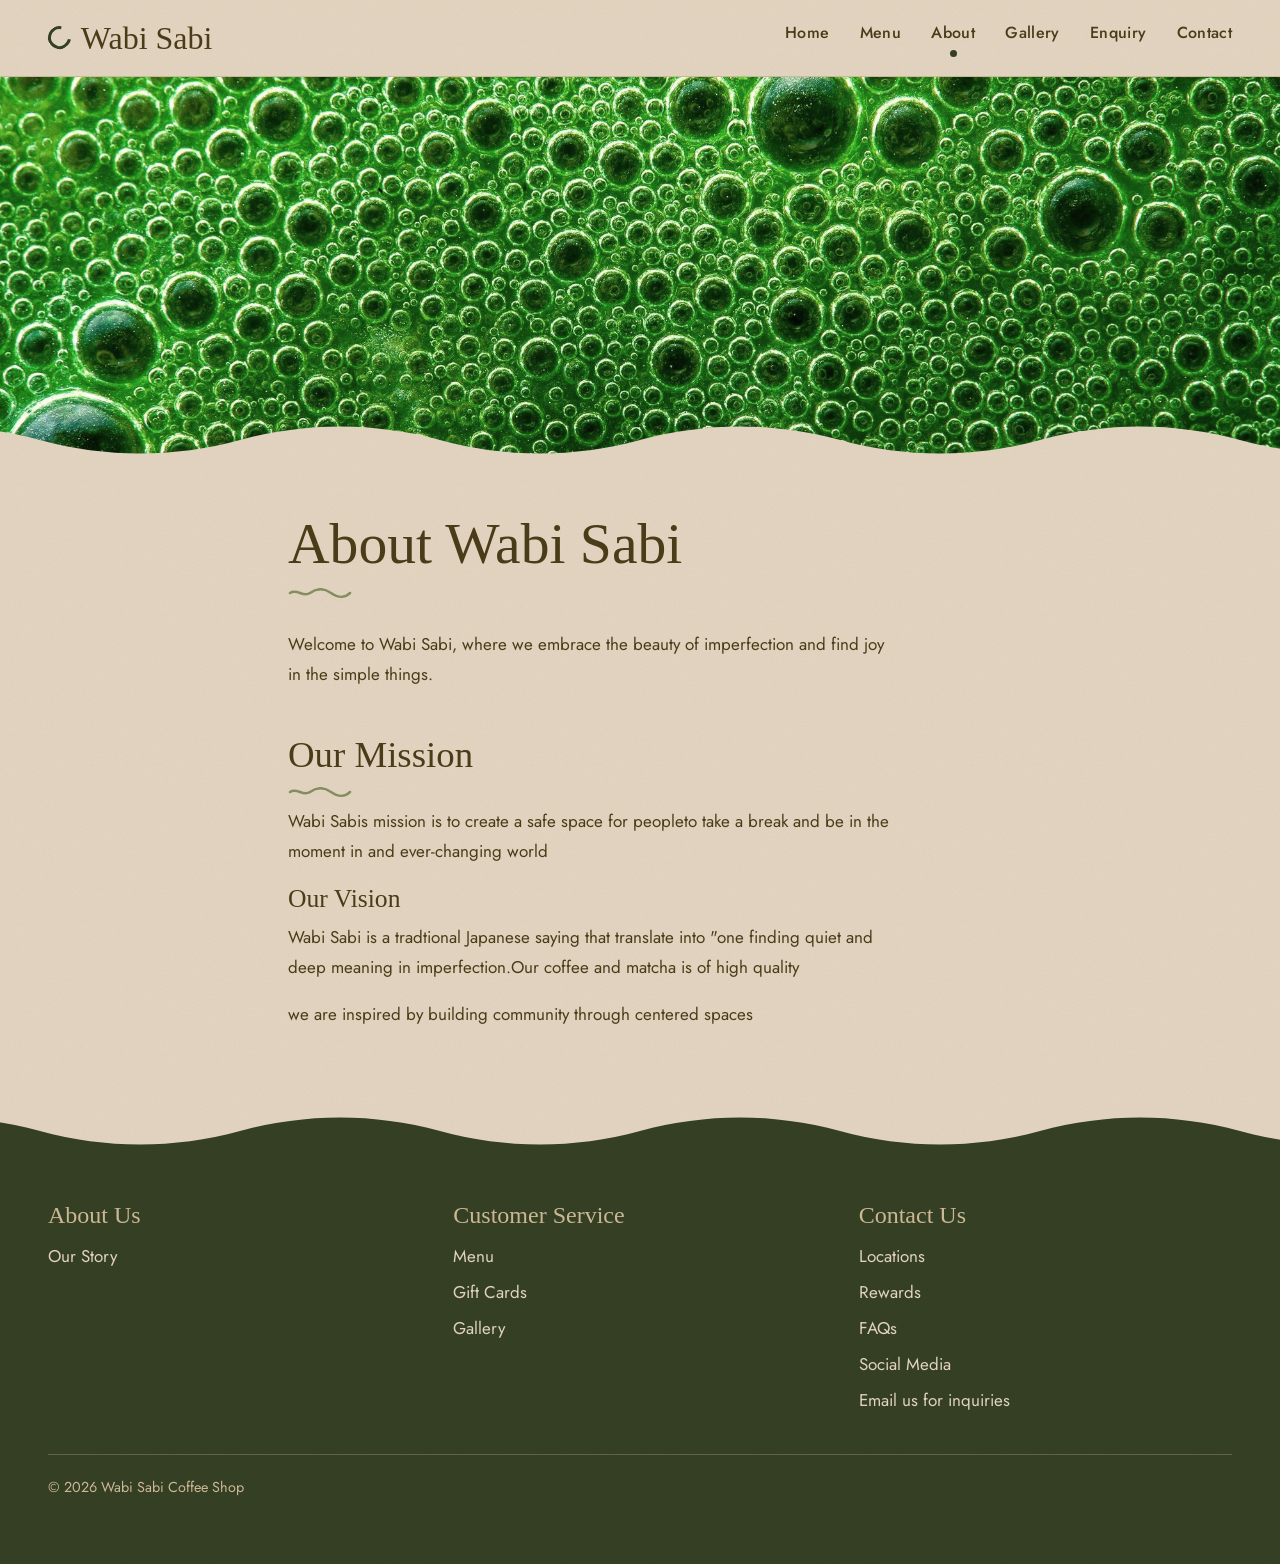
==== commit e98c800b: "Add JavaScript features: menu search/sort, map, accordion, modal, lightbox - Menu loads from data/me" ====
--- a/about.html
+++ b/about.html
@@ -4,12 +4,13 @@
 <head>
     <meta charset="UTF-8">
     <meta name="viewport" content="width=device-width,initial-scale=1.0">
-    <title>About Wabi Sabi</title>
+    <title>About | Wabi Sabi Coffee Shop</title>
     <link rel="stylesheet" href="css/style.css">
 </head>
-<!--HEADER + NAVIGATION-->
 
 <body>
+
+    <!-- HEADER + NAVIGATION (same on every page) -->
     <header class="site-header">
         <a href="index.html" class="logo">Wabi Sabi</a>
 
@@ -18,21 +19,22 @@
                 <li><a href="index.html">Home</a></li>
                 <li><a href="services.html">Menu</a></li>
                 <li><a href="about.html" aria-current="page">About</a></li>
+                <li><a href="gallery.html">Gallery</a></li>
                 <li><a href="enquiry.html">Enquiry</a></li>
                 <li><a href="contact.html">Contact</a></li>
             </ul>
         </nav>
     </header>
 
-    <!--MAIN CONTENT-->
+    <!-- MAIN CONTENT -->
     <main>
 
-        <!--Hero image: replace the file name in src with your own image-->
+        <!-- Hero image: replace the file name in src with your own image -->
         <section class="hero">
-            <img src="images/matcha bubbles.jpg" alt="inside the Wabi Sabi Coffee shop">
+            <img src="images/hero.jpg" alt="Close-up of bright green matcha foam">
         </section>
 
-        <!--Misson and Vision-->
+        <!-- Mission and Vision -->
         <section class="about-content">
             <h1>About Wabi Sabi</h1>
             <p>Welcome to Wabi Sabi, where we embrace the beauty of imperfection and find joy in the simple things.</p>
@@ -47,45 +49,44 @@
             <p>we are inspired by building community through centered spaces </p>
         </section>
 
-        <section class="gallery-section">
-            <h2>A look inside</h2>
-            <p>Click a photo to see it bigger.</p>
-            <div id="gallery" class="gallery"></div>
-        </section>
+    </main>
 
-    </main>
-    <!--FOOTER-->
+    <!-- FOOTER (same on every page) -->
     <footer class="site-footer">
 
         <div class="footer-column">
-            <h3>About us </h3>
+            <h3>About Us</h3>
             <ul>
                 <li><a href="about.html">Our Story</a></li>
-                <li><a href="team.html">Our Team</a></li>
-                <li><a href="careers.html">Careers</a></li>
             </ul>
         </div>
+
         <div class="footer-column">
             <h3>Customer Service</h3>
             <ul>
-                <li><a href="menu.html">menu</a></li>
-                <li><a href="#">Gift Cards</a></li> <!-- placeholder; linkto a page or section 1 ater -->
-                <li><a href="Gallery.html">Events</a></li>
+                <li><a href="services.html">Menu</a></li>
+                <li><a href="#" data-coming-soon>Gift Cards</a></li> <!-- opens a "coming soon" modal (js/script.js) -->
+                <li><a href="gallery.html">Gallery</a></li>
             </ul>
         </div>
+
         <div class="footer-column">
             <h3>Contact Us</h3>
             <ul>
-                <li><a href="contact.html#location">Location</a></li>
-                <li><a href="#">Rewards</a></li> <!-- placeholder-->
+                <li><a href="contact.html#location">Locations</a></li>
+                <li><a href="#" data-coming-soon>Rewards</a></li>
                 <li><a href="contact.html#faqs">FAQs</a></li>
-                <li><a href="#">Social Media</a></li> <!-- placeholder; link to social media pages later -->
-                <li><a href="mailto:hello@wabisabicoffee.com">Email Us for Inquirys</a></li>
+                <li><a href="#" data-coming-soon>Social Media</a></li> <!-- swap in your Instagram/Facebook URL when ready -->
+                <li><a href="enquiry.html">Email us for inquiries</a></li>
             </ul>
         </div>
 
-        <p>Copyright &copy; 2024 Wabi Sabi Coffee Shop</p>
+        <p class="footer-note">&copy; 2026 Wabi Sabi Coffee Shop</p>
+
     </footer>
+
+    <script src="https://code.jquery.com/jquery-3.7.1.min.js"
+        integrity="sha256-/JqT3SQfawRcv/BIHPThkBvs0OEvtFFmqPF/lYI/Cxo=" crossorigin="anonymous"></script>
     <script src="js/script.js"></script>
 </body>
 
--- a/css/style.css
+++ b/css/style.css
@@ -23,7 +23,7 @@
   --moss-green:  #889063;   /* thin accents: dots, squiggles, focus */
   --tan:         #CFBB99;   /* hairlines, footer headings           */
   --bone-tan:    #E5D7C4;   /* the sand: page background            */
-  --bone:        #E5D7C4;
+  --bone:        var(--bone-tan);   /* short name used by the rules below */
 
   --font-heading: "Lazy Arie", Georgia, serif;
   --font-body: "Jost", "Segoe UI", Helvetica, Arial, sans-serif;
@@ -172,19 +172,7 @@
 
 
 /* ---------- 6. HEADER + NAVIGATION ---------- */
-.hero{
-    min-height:500px;
-    background-image: url("../matcha bubbles.jpg");
-    background-size: cover;
-    background-position: center;
-    background-repeat: no-repeat;
-
-    display: flex;
-    justify-content: center;
-    align-items: center;
-    text-align: center;
-    color: var(--bone);
-}
+
 .site-header {
   position: sticky;
   top: 0;
@@ -272,7 +260,7 @@
 }
 
 
-/* 7. HERO + SHORELINE*/
+/* ---------- 7. HERO + SHORELINE ---------- */
 
 .hero {
   position: relative;
@@ -342,7 +330,7 @@
 }
 
 
-/*  8. BUTTONS  */
+/* ---------- 8. BUTTONS ---------- */
 
 .button,
 button[type="submit"] {
@@ -368,7 +356,7 @@
 }
 
 
-/*9. ABOUT PAGE  */
+/* ---------- 9. ABOUT PAGE ---------- */
 
 .about-content h1 {
   margin-bottom: 2rem;
@@ -383,7 +371,7 @@
 }
 
 
-/*  10. PRODUCTS / MENU PAGE  */
+/* ---------- 10. PRODUCTS / MENU PAGE ---------- */
 
 .menu-intro {
   margin-bottom: 3rem;
@@ -398,7 +386,7 @@
   padding: 1rem 0 0.9rem;
 }
 
-
+/* Name ........ price, joined by a dotted line like a beachfront chalkboard */
 .menu-item-header {
   display: flex;
   align-items: baseline;
@@ -443,7 +431,7 @@
 }
 
 
-/*  11. CONTACT PAGE */
+/* ---------- 11. CONTACT PAGE ---------- */
 
 .contact-info {
   margin-top: 2rem;
@@ -478,7 +466,7 @@
 }
 
 
-/* 12. ENQUIRY FORM */
+/* ---------- 12. ENQUIRY FORM ---------- */
 
 .enquiry-intro {
   margin-bottom: 2.5rem;
@@ -533,7 +521,7 @@
 }
 
 
-/*  13. FOOTER */
+/* ---------- 13. FOOTER ---------- */
 
 .site-footer {
   position: relative;
@@ -590,6 +578,7 @@
   outline-color: var(--tan);
 }
 
+/* Home page: the hero's dark wave flows straight into the footer */
 main:has(> .hero:last-child) {
   display: flex;
   flex-direction: column;
@@ -608,7 +597,7 @@
 }
 
 
-/*  14. RESPONSIVE  */
+/* ---------- 14. RESPONSIVE ---------- */
 
 @media (max-width: 768px) {
 
@@ -637,440 +626,761 @@
   }
 }
 
-@media (prefers-reduced-motion: reduce) {
-  * {
-    transition: none !important;
-    animation: none !important;
-  }
-}
-
-
+
+/* ============================================================
+   15. INTERACTIVE ELEMENTS + ANIMATION
+   Everything below belongs to the JavaScript features in
+   js/script.js and js/map.js.
+   ============================================================ */
+
+
+/* ---------- 15a. Small helpers ---------- */
+
+html {
+  scroll-behavior: smooth;
+}
+
+/* Keeps anchor targets (#faqs, #location) from hiding under the sticky header */
+[id] {
+  scroll-margin-top: 6rem;
+}
+
+/* JS adds this to <body> while a modal or lightbox is open */
+body.no-scroll {
+  overflow: hidden;
+}
+
+.page-intro {
+  margin-bottom: 2rem;
+  font-size: 1.15rem;
+}
+
+
+/* ---------- 15b. Keyframes ---------- */
 
 @keyframes fade-up {
-  from {
-    opacity: 0;
-    transform: translateY(10px);
-  }
-  to {
-    opacity: 1;
-    transform: translateY(0);
-  }
-}
-
-main.page-enter {
-  animation: fade-up 0.55s ease;
-}
-
-.menu-section.is-showing {
-  animation: fade-up 0.4s ease;
-}
-
- /* MENU TABS */
+  from { opacity: 0; transform: translateY(14px); }
+  to   { opacity: 1; transform: none; }
+}
+
+@keyframes hero-zoom {
+  from { transform: scale(1.08); }
+  to   { transform: scale(1); }
+}
+
+@keyframes pulse {
+  0%   { box-shadow: 0 0 0 0 rgba(53, 64, 36, 0.45); }
+  70%  { box-shadow: 0 0 0 0.6rem rgba(53, 64, 36, 0); }
+  100% { box-shadow: 0 0 0 0 rgba(53, 64, 36, 0); }
+}
+
+
+/* ---------- 15c. Page-load + hover animation (CSS only) ---------- */
+
+.hero img {
+  animation: hero-zoom 2.4s ease-out both;
+}
+
+.hero-text {
+  animation: fade-up 0.9s 0.25s ease both;
+}
+
+.button,
+button[type="submit"] {
+  transition: background-color 0.2s ease, transform 0.2s ease, box-shadow 0.2s ease;
+}
+
+.button:hover,
+button[type="submit"]:hover {
+  transform: translateY(-2px);
+  box-shadow: 0 6px 14px rgba(53, 64, 36, 0.25);
+}
+
+.button:active,
+button[type="submit"]:active {
+  transform: none;
+}
+
+.button-outline {
+  color: var(--kombu-green);
+  background-color: transparent;
+  box-shadow: inset 0 0 0 2px var(--kombu-green);
+}
+
+.button-outline:hover {
+  color: var(--bone);
+  background-color: var(--kombu-green);
+}
+
+.menu-item {
+  transition: transform 0.25s ease;
+}
+
+.menu-item:hover {
+  transform: translateX(4px);
+}
+
+
+/* ---------- 15d. Scroll effects (class toggled by JS) ---------- */
+
+.site-header {
+  transition: padding 0.25s ease, box-shadow 0.25s ease;
+}
+
+.site-header.is-scrolled {
+  padding-top: 0.45rem;
+  padding-bottom: 0.45rem;
+  box-shadow: 0 4px 18px rgba(76, 61, 25, 0.12);
+}
+
+/* JS adds .reveal to elements, then .is-visible when they scroll into view */
+.reveal {
+  opacity: 0;
+  transform: translateY(18px);
+  transition: opacity 0.6s ease, transform 0.6s ease;
+}
+
+.reveal.is-visible {
+  opacity: 1;
+  transform: none;
+}
+
+.back-to-top {
+  position: fixed;
+  right: 1.25rem;
+  bottom: 1.25rem;
+  z-index: 90;
+  display: grid;
+  place-items: center;
+  width: 3rem;
+  height: 3rem;
+  padding: 0;
+  color: var(--bone);
+  background-color: var(--kombu-green);
+  border: 0;
+  border-radius: 50%;
+  box-shadow: 0 6px 18px rgba(32, 26, 12, 0.25);
+  cursor: pointer;
+  opacity: 0;
+  visibility: hidden;
+  transform: translateY(10px);
+  transition: opacity 0.3s ease, transform 0.3s ease, visibility 0.3s ease, background-color 0.2s ease;
+}
+
+.back-to-top.is-visible {
+  opacity: 1;
+  visibility: visible;
+  transform: none;
+}
+
+.back-to-top:hover {
+  background-color: var(--cafe-noir);
+}
+
+
+/* ---------- 15e. Menu tabs ---------- */
 
 .menu-tabs {
   display: flex;
-  gap: 0.6rem;
-  margin-bottom: 1.5rem;
-}
-
-.menu-tab,
-.details-button {
-  padding: 0.55rem 1.3rem;
-  font-family: var(font body);
+  flex-wrap: wrap;
+  gap: 0.5rem;
+  margin-bottom: 1rem;
+  padding-bottom: 1rem;
+  border-bottom: 1px solid var(--tan);
+}
+
+.menu-tab {
+  padding: 0.55rem 1.6rem;
+  font-family: var(--font-body);
   font-size: 1rem;
-  color: var(cafe noir);
-  background: transparent;
-  border: 1px solid var(moss green);
+  font-weight: 500;
+  letter-spacing: 0.02em;
+  color: var(--cafe-noir);
+  background-color: transparent;
+  border: 1.5px solid var(--moss-green);
   border-radius: 999px;
   cursor: pointer;
-  transition: background color 0.25s ease, color 0.25s ease;
+  transition: background-color 0.25s ease, color 0.25s ease;
+}
+
+.menu-tab:hover {
+  background-color: rgba(136, 144, 99, 0.2);
 }
 
 .menu-tab.active,
-.menu-tab:hover,
-.details-button:hover {
-  color: var(bone);
-  background: var(kombu green);
-  border-color: var(kombu green);
-}
-
-.details-button {
-  margin-top: 0.8rem;
-}
-
-/* 17. DRINK POP UP  */
-
-.modal,
-.lightbox {
+.menu-tab[aria-selected="true"] {
+  color: var(--bone);
+  background-color: var(--kombu-green);
+  border-color: var(--kombu-green);
+}
+
+
+/* ---------- 15f. Hot / Iced buttons (built by JS) ---------- */
+
+.serving-choice {
+  margin-top: 0.9rem;
+}
+
+.serving-label {
+  margin: 0 0 0.35rem;
+  font-size: 0.9rem;
+}
+
+.serving-buttons {
+  display: inline-flex;
+  gap: 0.4rem;
+}
+
+.serving-button {
+  padding: 0.2rem 1rem;
+  font: inherit;
+  font-size: 0.9rem;
+  color: var(--cafe-noir);
+  background-color: transparent;
+  border: 1px solid var(--moss-green);
+  border-radius: 999px;
+  cursor: pointer;
+  transition: background-color 0.2s ease, color 0.2s ease, transform 0.15s ease;
+}
+
+.serving-button:hover {
+  background-color: rgba(136, 144, 99, 0.2);
+}
+
+.serving-button:active {
+  transform: scale(0.95);
+}
+
+.serving-button.selected {
+  color: var(--bone);
+  background-color: var(--kombu-green);
+  border-color: var(--kombu-green);
+}
+
+.serving-feedback {
+  min-height: 1.5em;
+  margin: 0.45rem 0 0;
+  font-size: 0.9rem;
+}
+
+
+/* ---------- 15g. Accordion (FAQs) ---------- */
+
+.accordion {
+  border-top: 1px solid var(--tan);
+}
+
+.accordion-item {
+  border-bottom: 1px solid var(--tan);
+}
+
+.accordion-heading {
+  margin: 0;
+}
+
+.accordion-trigger {
+  display: flex;
+  align-items: center;
+  justify-content: space-between;
+  gap: 1rem;
+  width: 100%;
+  padding: 1.1rem 0;
+  font-family: var(--font-heading);
+  font-size: clamp(1.2rem, 1.05rem + 0.5vw, 1.45rem);
+  line-height: 1.3;
+  text-align: left;
+  color: var(--cafe-noir);
+  background: none;
+  border: 0;
+  cursor: pointer;
+  transition: color 0.2s ease;
+}
+
+.accordion-trigger:hover {
+  color: var(--kombu-green);
+}
+
+/* The + that turns into a − (drawn with two bars, no image file needed) */
+.accordion-icon {
+  position: relative;
+  flex-shrink: 0;
+  width: 1.1rem;
+  height: 1.1rem;
+}
+
+.accordion-icon::before,
+.accordion-icon::after {
+  content: "";
+  position: absolute;
+  top: 50%;
+  left: 0;
+  width: 100%;
+  height: 2px;
+  margin-top: -1px;
+  background-color: var(--moss-green);
+  border-radius: 2px;
+  transition: transform 0.3s ease;
+}
+
+.accordion-icon::after {
+  transform: rotate(90deg);
+}
+
+.accordion-item.is-open .accordion-icon::after {
+  transform: rotate(0deg);
+}
+
+.accordion-panel {
+  padding: 0 2.2rem 1.2rem 0;
+}
+
+.accordion-panel p:last-child {
+  margin-bottom: 0;
+}
+
+
+/* ---------- 15h. Modal (built by JS) ---------- */
+
+.modal-overlay {
   position: fixed;
   inset: 0;
   z-index: 1100;
   display: grid;
   place-items: center;
+  padding: 1.25rem;
+  background-color: rgba(32, 26, 12, 0.6);
+  opacity: 0;
+  transition: opacity 0.25s ease;
+}
+
+.modal-overlay.is-open {
+  opacity: 1;
+}
+
+.modal {
+  position: relative;
+  width: min(26rem, 100%);
+  padding: 2.5rem 2rem 2rem;
+  text-align: center;
+  color: var(--cafe-noir);
+  background-color: var(--bone);
+  border-radius: 1.5rem;
+  box-shadow: 0 20px 50px rgba(32, 26, 12, 0.35);
+  transform: translateY(14px) scale(0.97);
+  transition: transform 0.3s ease;
+}
+
+.modal-overlay.is-open .modal {
+  transform: none;
+}
+
+.modal h2 {
+  margin-bottom: 0.7rem;
+}
+
+.modal p {
+  margin-bottom: 1.5rem;
+}
+
+.modal-close {
+  position: absolute;
+  top: 0.7rem;
+  right: 0.9rem;
+  width: 2.2rem;
+  height: 2.2rem;
+  padding: 0;
+  font-size: 1.6rem;
+  line-height: 1;
+  color: var(--cafe-noir);
+  background: none;
+  border: 0;
+  border-radius: 50%;
+  cursor: pointer;
+  transition: background-color 0.2s ease;
+}
+
+.modal-close:hover {
+  background-color: rgba(76, 61, 25, 0.1);
+}
+
+
+/* ---------- 15i. Open-now badge (built by JS) ---------- */
+
+.open-badge {
+  display: inline-flex;
+  align-items: center;
+  gap: 0.55rem;
+  margin: 0 0 0.75rem;
+  padding: 0.25rem 0.95rem;
+  font-size: 0.95rem;
+  font-weight: 500;
+  border: 1px solid var(--moss-green);
+  border-radius: 999px;
+}
+
+.open-badge-dot {
+  width: 0.6rem;
+  height: 0.6rem;
+  background-color: #8a2f1d;
+  border-radius: 50%;
+}
+
+.open-badge.is-open .open-badge-dot {
+  background-color: var(--kombu-green);
+  animation: pulse 2s ease-out infinite;
+}
+
+
+/* ---------- 15j. Map (Leaflet) ---------- */
+
+.map {
+  position: relative;
+  isolation: isolate;               /* keeps Leaflet's layers under the sticky header */
+  height: 26rem;
+  background-color: var(--tan);
+  border-radius: 1rem;
+  box-shadow: 0 0 0 6px rgba(207, 187, 153, 0.6);
+}
+
+.map-fallback {
+  display: grid;
+  place-items: center;
+  height: 100%;
   padding: 1.5rem;
-  background: rgba(76, 61, 25, 0.55);
+  text-align: center;
+}
+
+.leaflet-container {
+  font-family: var(--font-body);
+}
+
+.map-tools {
+  display: flex;
+  flex-wrap: wrap;
+  align-items: center;
+  gap: 0.75rem 1rem;
+  margin-top: 1.5rem;
+}
+
+.map-status {
+  flex-basis: 100%;
+  min-height: 1.5em;
+  margin: 0;
+}
+
+
+/* ---------- 15k. Gallery + lightbox ---------- */
+
+/* Wider than the reading column so the photos have room */
+main > .gallery {
+  width: min(100% - (2 * var(--gutter)), 68rem);
+  display: grid;
+  grid-template-columns: repeat(auto-fill, minmax(15rem, 1fr));
+  gap: 1.5rem 1.25rem;
+}
+
+.gallery-item {
+  margin: 0;
+}
+
+.gallery-item a {
+  position: relative;
+  display: block;
+  overflow: hidden;
+  aspect-ratio: 4 / 5;
+  background-color: var(--tan);
+  border-radius: 1rem;
+}
+
+.gallery-item img {
+  width: 100%;
+  height: 100%;
+  object-fit: cover;
+  transition: transform 0.6s ease;
+}
+
+.gallery-item a:hover img,
+.gallery-item a:focus-visible img {
+  transform: scale(1.06);
+}
+
+.gallery-item a::after {
+  content: "View larger";
+  position: absolute;
+  left: 0.8rem;
+  bottom: 0.8rem;
+  padding: 0.2rem 0.85rem;
+  font-size: 0.85rem;
+  color: var(--bone);
+  background-color: rgba(53, 64, 36, 0.88);
+  border-radius: 999px;
   opacity: 0;
-  visibility: hidden;
-  transition: opacity 0.25s ease, visibility 0.25s ease;
-}
-
-.modal.is-open,
+  transform: translateY(6px);
+  transition: opacity 0.3s ease, transform 0.3s ease;
+}
+
+.gallery-item a:hover::after,
+.gallery-item a:focus-visible::after {
+  opacity: 1;
+  transform: none;
+}
+
+.gallery-item figcaption {
+  margin-top: 0.6rem;
+  font-size: 0.95rem;
+}
+
+.lightbox {
+  position: fixed;
+  inset: 0;
+  z-index: 1100;
+  display: flex;
+  align-items: center;
+  justify-content: center;
+  padding: 3.5rem 5rem;
+  background-color: rgba(32, 26, 12, 0.94);
+  opacity: 0;
+  transition: opacity 0.3s ease;
+}
+
 .lightbox.is-open {
   opacity: 1;
-  visibility: visible;
-}
-
-.modal-card,
-.lightbox-frame {
-  width: min(100%, 28rem);
-  padding: 1.5rem;
-  color: var( cafe noir);
-  background: var( bone);
-  border-radius: 1.2rem;
-  transform: translateY(12px);
-  transition: transform 0.25s ease;
-}
-
-.modal.is-open .modal-card,
-.lightbox.is-open .lightbox-frame {
-  transform: translateY(0);
-}
-
-.modal-close,
+}
+
+.lightbox-figure {
+  display: flex;
+  flex-direction: column;
+  align-items: center;
+  gap: 0.9rem;
+  max-width: 100%;
+  max-height: 100%;
+  margin: 0;
+}
+
+.lightbox-img {
+  display: block;
+  max-width: min(100%, 1200px);
+  max-height: calc(100vh - 11rem);
+  object-fit: contain;
+  border-radius: 0.5rem;
+  transition: opacity 0.3s ease, transform 0.3s ease;
+}
+
+.lightbox-img.is-loading {
+  opacity: 0;
+  transform: scale(0.97);
+}
+
+.lightbox-caption {
+  text-align: center;
+  color: var(--bone);
+}
+
+.lightbox-counter {
+  position: absolute;
+  left: 0;
+  right: 0;
+  bottom: 1.1rem;
+  margin: 0;
+  text-align: center;
+  font-size: 0.9rem;
+  color: var(--tan);
+}
+
+.lightbox-btn {
+  position: absolute;
+  display: grid;
+  place-items: center;
+  width: 3rem;
+  height: 3rem;
+  padding: 0 0 0.2rem;
+  font-size: 2rem;
+  line-height: 1;
+  color: var(--bone);
+  background-color: rgba(229, 215, 196, 0.12);
+  border: 1px solid rgba(229, 215, 196, 0.35);
+  border-radius: 50%;
+  cursor: pointer;
+  transition: background-color 0.2s ease;
+}
+
+.lightbox-btn:hover {
+  background-color: rgba(229, 215, 196, 0.28);
+}
+
+.lightbox-btn:focus-visible {
+  outline-color: var(--tan);
+}
+
 .lightbox-close {
-  float: right;
-  padding: 0.35rem 0.8rem;
-  font-family: var(font body);
-  color: var( cafe noir);
-  background: transparent;
-  border: 1px solid var( moss green);
+  top: 1rem;
+  right: 1rem;
+}
+
+.lightbox-prev,
+.lightbox-next {
+  top: 50%;
+  margin-top: -1.5rem;
+}
+
+.lightbox-prev { left: 1rem; }
+.lightbox-next { right: 1rem; }
+
+
+/* ---------- 15l. Enquiry form feedback (built by JS) ---------- */
+
+.field-error {
+  margin: 0.4rem 0 0;
+  font-size: 0.92rem;
+  color: #8a2f1d;
+  animation: fade-up 0.25s ease both;
+}
+
+input[aria-invalid="true"],
+select[aria-invalid="true"],
+textarea[aria-invalid="true"] {
+  border-bottom-color: #8a2f1d;
+}
+
+.char-count {
+  margin: 0.3rem 0 0;
+  font-size: 0.85rem;
+  text-align: right;
+  opacity: 0.75;
+}
+
+.char-count.near-limit {
+  color: #8a2f1d;
+  opacity: 1;
+}
+
+.form-success {
+  margin-top: 1.5rem;
+  padding: 1rem 1.25rem;
+  border: 1px solid var(--moss-green);
+  border-radius: 1rem;
+}
+
+
+/* ---------- 15n. Dynamic menu: search, sort, results ---------- */
+
+.visually-hidden {
+  position: absolute;
+  width: 1px;
+  height: 1px;
+  margin: -1px;
+  padding: 0;
+  overflow: hidden;
+  clip: rect(0, 0, 0, 0);
+  white-space: nowrap;
+  border: 0;
+}
+
+main > .menu-toolbar {
+  display: grid;
+  grid-template-columns: minmax(0, 1fr) minmax(0, 13rem);
+  gap: 0 1.25rem;
+  margin-bottom: 1.5rem;
+}
+
+.menu-tab-count {
+  margin-left: 0.45rem;
+  font-size: 0.85em;
+  opacity: 0.75;
+}
+
+.menu-count {
+  margin-bottom: 1.5rem;
+  font-size: 0.95rem;
+}
+
+.menu-loading {
+  padding: 2rem 0;
+}
+
+/* backwards (not both) so the hover slide on .menu-item still works afterwards */
+.menu-list.is-entering .menu-item {
+  animation: fade-up 0.4s ease backwards;
+  animation-delay: calc(var(--i, 0) * 50ms);
+}
+
+.menu-item-tag {
+  display: inline-block;
+  margin: 0;
+  padding: 0 0.8rem;
+  font-size: 0.85rem;
+  line-height: 1.6;
+  border: 1px solid var(--moss-green);
   border-radius: 999px;
-  cursor: pointer;
-}
-
-.modal-price {
-  font-weight: 500;
-  color: var(kombu green);
-}
-
-.lightbox-frame {
-  width: min(100%, 40rem);
-  padding: 1rem;
-}
-
-.lightbox-image {
-  display: block;
-  width: 100%;
-  max-height: 70vh;
-  object-fit: cover;
-  border-radius: 0.8rem;
-}
-
-/*   FAQ ACCORDION */
-
-.accordion-item {
-  border-bottom: 1px solid var(--tan);
-}
-
-.accordion-trigger {
-  width: 100%;
-  padding: 0.9rem 0;
-  font-family: var(--font-body);
-  font-size: 1.05rem;
-  font-weight: 500;
-  text-align: left;
-  color: var( cafe noir);
-  background: transparent;
-  border: 0;
-  cursor: pointer;
-}
-
-.accordion-trigger::after {
-  content: "+";
-  float: right;
-  color: var(kombu green);
-}
-
-.accordion-item.is-open .accordion-trigger::after {
-  content: "–";
-}
-
-.accordion-panel {
-  max-height: 0;
-  overflow: hidden;
-  opacity: 0;
-  transition: max-height 0.35s ease, opacity 0.35s ease;
-}
-
-.accordion-item.is-open .accordion-panel {
-  max-height: 8rem;
-  opacity: 1;
-}
-
-/*   19. GALLERY   */
-
-.gallery {
-  display: grid;
-  grid-template-columns: 1fr 1fr;
-  gap: 0.8rem;
-  margin-bottom: 3rem;
-}
-
-.gallery-item {
-  padding: 0;
-  border: 0;
-  border-radius: 0.8rem;
-  overflow: hidden;
-  cursor: pointer;
-  background: var( tan);
-}
-
-.gallery-item img {
-  display: block;
-  width: 100%;
-  height: 11rem;
-  object-fit: cover;
-  transition: transform 0.35s ease;
-}
-
-.gallery-item:hover img {
-  transform: scale(1.04);
-}
-
-/*   20. FORM THANK-YOU   */
-
-.form-thanks {
-  margin-top: 1rem;
-  padding: 0.8rem 1rem;
-  color: var(kombu green);
-  background: rgba(136, 144, 99, 0.15);
-  border-radius: 0.8rem;
-}
-
-
-/* FIX MENU ITEM BORDER */
-
-.menu-item {
-    border: none;
-    border-radius: 0;
-    outline: none;
-    box-shadow: none;
-}
-
-/* TEMPERATURE OPTIONS */
-
-.serving-choice {
-    display: block;
-    margin-top: 1rem;
-    padding: 0;
-    border: none;
-}
-
-.serving-label {
-    margin-bottom: 0.6rem;
-    font-size: 0.9rem;
-}
-
-.serving-buttons {
-    display: flex;
-    gap: 0.7rem;
-}
-
-.serving-button {
-    width: auto;
-    padding: 0.45rem 1.2rem;
-
-    color: var( cafe noir);
-    background: transparent;
-
-    border: 1px solid var( moss green);
-    border-radius: 999px;
-
-    cursor: pointer;
-    transition: all 0.3s ease;
-}
-
-.serving-button.selected {
-    color: var(bone);
-    background: var(kombu green);
-    border-color: var(kombu green);
-}
-
-.serving-button:hover {
-    background: var( moss green);
-    color: var(bone);
-}
-
-.serving-feedback {
-    margin-top: 0.5rem;
-    font-size: 0.85rem;
-    color: var(kombu green);
-}
-
-/* 
-   WABI SABI INTERACTIVE MAP
-*/
-
-/* Main map section */
-
-.map-section {
-    margin-top: 3rem;
-    margin-bottom: 4rem;
-}
-
-.map-intro {
-    margin-bottom: 1.5rem;
-}
-
-/* Map and information card */
-
-.map-card {
-    overflow: hidden;
-    background-color: var( bone);
-    border: 1px solid var( tan);
-    border-radius: 1.2rem;
-
-    box-shadow:
-        0 8px 24px rgba(76, 61, 25, 0.12);
-}
-
-/* Interactive map container */
-
-#wabi-map {
-    width: 100%;
-    height: 380px;
-
-    background-color: var( tan);
-    z-index: 1;
-}
-
-/* Information underneath the map */
-
-.map-details {
-    display: flex;
-    justify-content: space-between;
-    align-items: center;
-    gap: 1.5rem;
-
-    padding: 1.5rem;
-}
-
-.map-information {
-    flex: 1;
-}
-
-.map-eyebrow {
-    display: block;
-    margin-bottom: 0.4rem;
-
-    color: var( moss green);
-    font-size: 0.75rem;
-    font-weight: 500;
-    letter-spacing: 0.15em;
-}
-
-.map-information h3 {
-    margin-bottom: 0.5rem;
-}
-
-.map-information p {
-    margin-bottom: 0.5rem;
-    font-size: 0.95rem;
-}
-
-.fictional-note {
-    color: var( moss green);
-    font-size: 0.8rem;
-    font-style: italic;
-}
-
-/* Directions button */
-
-.map-directions {
-    display: inline-block;
-    flex-shrink: 0;
-
-    padding: 0.75rem 1.4rem;
-
-    color: var(bone);
-    background-color: var(kombu green);
-
-    border-radius: 999px;
-    text-decoration: none;
-
-    transition: background-color 0.3s ease;
-}
-
-.map-directions:hover {
-    color: var( bone);
-    background-color: var( cafe noir);
-}
-
-/* Custom coffee marker */
-
-.wabi-map-marker {
-    background: transparent;
-    border: none;
-}
-
-.wabi-map-marker span {
-    display: flex;
-    align-items: center;
-    justify-content: center;
-
-    width: 44px;
-    height: 44px;
-
-    color: var(bone);
-    background-color: var(kombu green);
-
-    font-size: 1.3rem;
-
-    border: 3px solid var( bone);
-    border-radius: 50%;
-
-    box-shadow:
-        0 3px 10px rgba(0, 0, 0, 0.3);
-}
-
-/* Custom popup styling */
-
-.map-section .leaflet-popup-content-wrapper,
-.map-section .leaflet-popup-tip {
-    background-color: var( bone);
-}
-
-.map-section .leaflet-popup-content-wrapper {
-    border-radius: 0.8rem;
-}
-
-.map-section .leaflet-popup-content {
-    color: var( cafe noir);
-    font-family: var( font-body);
-    line-height: 1.5;
-}
-
-.map-section .leaflet-popup-content strong {
-    color: var(kombu green);
-    font-size: 1rem;
-}
-
-/* Mobile responsive design */
-
-@media (max-width: 600px) {
-
-    #wabi-map {
-        height: 320px;
-    }
-
-    .map-details {
-        flex-direction: column;
-        align-items: flex-start;
-    }
-
-    .map-directions {
-        width: 100%;
-        text-align: center;
-    }
-
-}+}
+
+.menu-item-tag + .serving-choice {
+  margin-top: 0.75rem;
+}
+
+.menu-empty {
+  padding: 1.5rem 0 2rem;
+}
+
+mark {
+  padding: 0 0.1em;
+  color: inherit;
+  background-color: rgba(136, 144, 99, 0.35);
+  border-radius: 0.2em;
+}
+
+
+/* ---------- 15o. Footer note ---------- */
+
+.footer-note {
+  grid-column: 1 / -1;
+  margin: 0;
+  padding-top: 1.25rem;
+  font-size: 0.9rem;
+  color: var(--tan);
+  border-top: 1px solid rgba(207, 187, 153, 0.3);
+}
+
+
+/* ---------- 15m. Small screens ---------- */
+
+@media (max-width: 640px) {
+
+  .lightbox {
+    padding: 3.5rem 1rem 5.5rem;
+  }
+
+  /* Arrows move to the bottom corners so they don't cover the photo */
+  .lightbox-prev,
+  .lightbox-next {
+    top: auto;
+    bottom: 0.9rem;
+    margin-top: 0;
+  }
+
+  .map {
+    height: 20rem;
+  }
+
+  main > .menu-toolbar {
+    grid-template-columns: 1fr;
+  }
+}
+
+
+/* ---------- 16. REDUCED MOTION ---------- */
+/* People who ask their device for less motion get none of the above. */
+
+@media (prefers-reduced-motion: reduce) {
+
+  html {
+    scroll-behavior: auto;
+  }
+
+  *,
+  *::before,
+  *::after {
+    animation: none !important;
+    transition: none !important;
+  }
+}
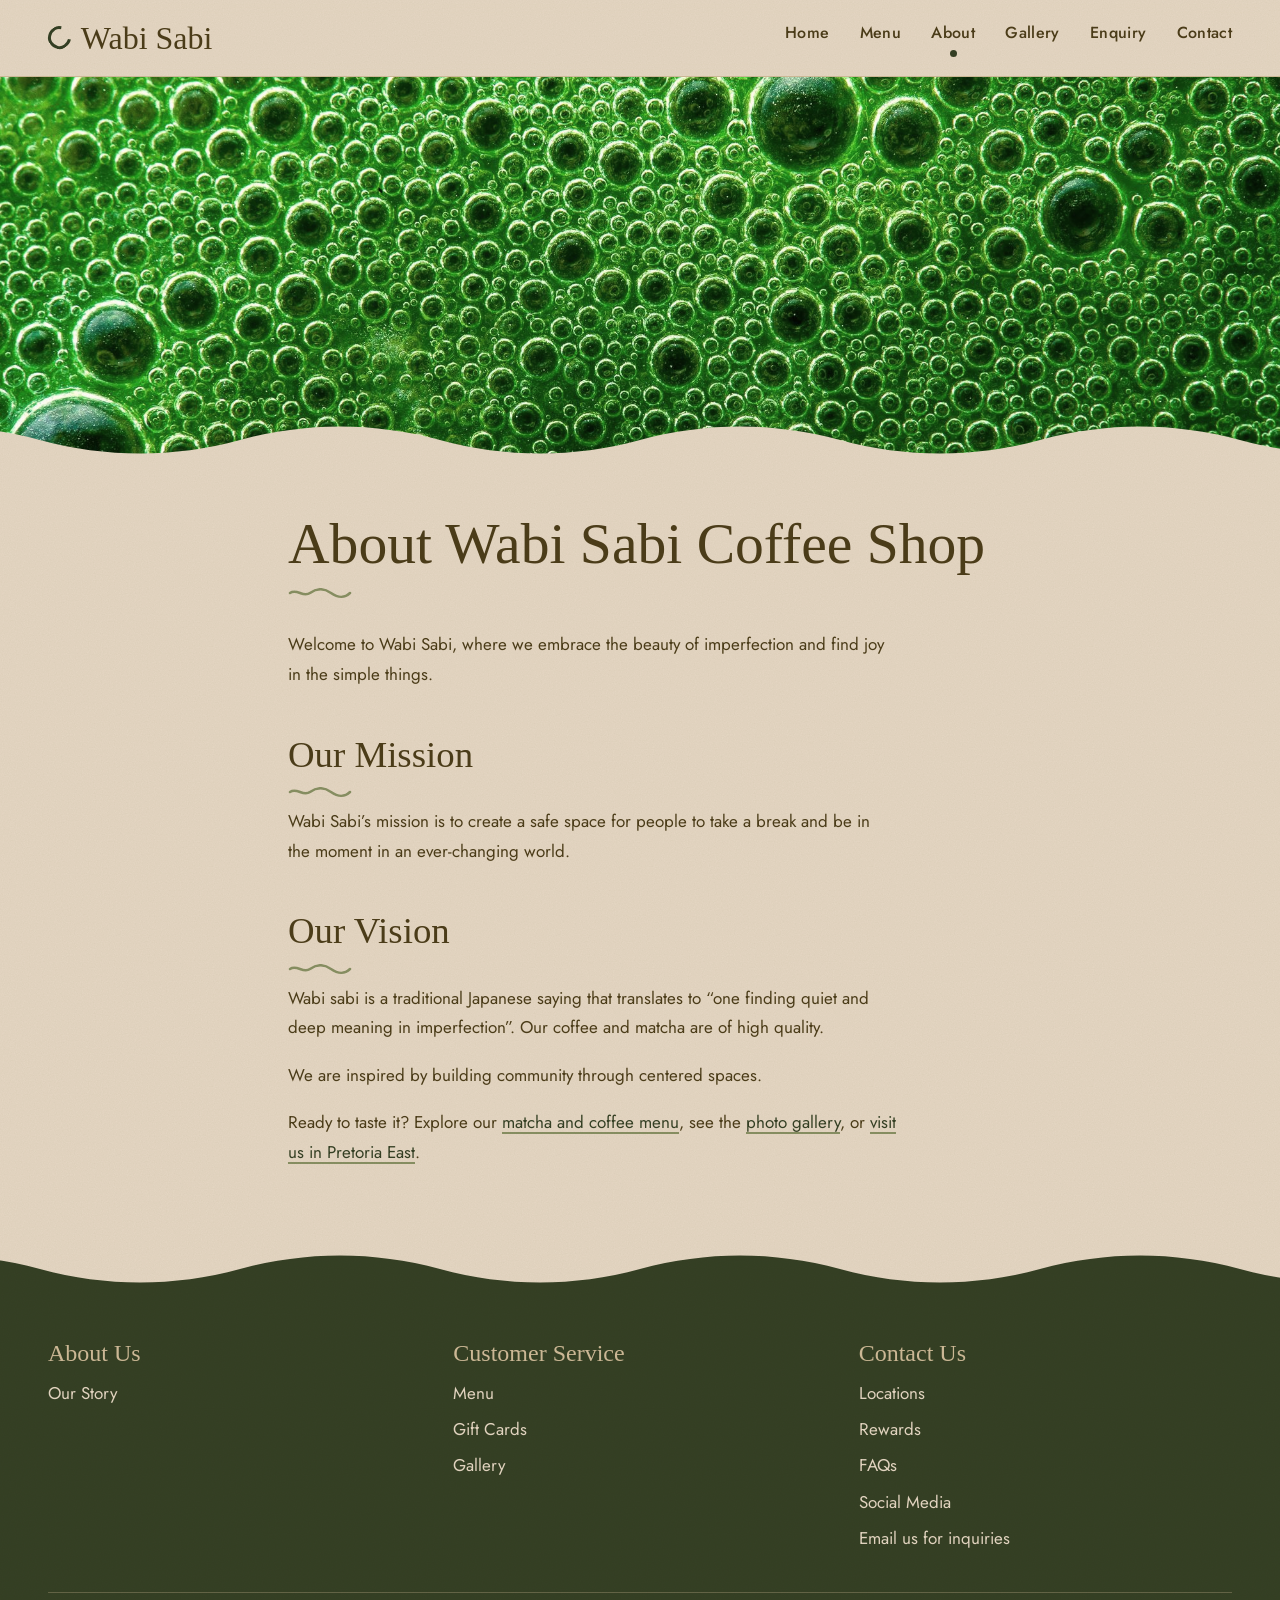
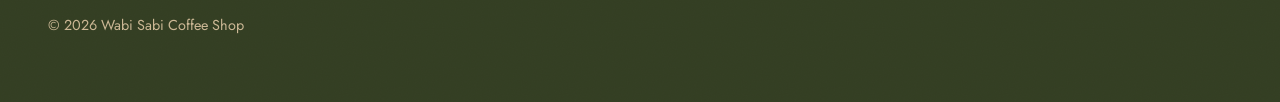
==== commit 951cbc85: "Add on-page SEO: titles, descriptions, headings, image names, URLs, internal links, mobile tap targe" ====
--- a/about.html
+++ b/about.html
@@ -1,10 +1,26 @@
 <!DOCTYPE html>
-<html lang="en">
+<html lang="en-ZA">
 
 <head>
     <meta charset="UTF-8">
     <meta name="viewport" content="width=device-width,initial-scale=1.0">
-    <title>About | Wabi Sabi Coffee Shop</title>
+    <title>Our Story: What Wabi Sabi Means | Wabi Sabi Coffee Shop</title>
+    <meta name="description" content="Learn what wabi sabi means and why we opened a calm matcha and coffee shop in Pretoria East, built around imperfection, community and quality.">
+    <link rel="canonical" href="https://keishaflankrr-hue.github.io/coffee-shop/about.html">
+    <meta name="theme-color" content="#354024">
+    <link rel="icon" href="favicon.svg" type="image/svg+xml">
+
+    <!-- Social sharing previews (Open Graph / Twitter) -->
+    <meta property="og:type" content="website">
+    <meta property="og:site_name" content="Wabi Sabi Coffee Shop">
+    <meta property="og:locale" content="en_ZA">
+    <meta property="og:title" content="Our Story: What Wabi Sabi Means | Wabi Sabi Coffee Shop">
+    <meta property="og:description" content="Learn what wabi sabi means and why we opened a calm matcha and coffee shop in Pretoria East, built around imperfection, community and quality.">
+    <meta property="og:url" content="https://keishaflankrr-hue.github.io/coffee-shop/about.html">
+    <meta property="og:image" content="https://keishaflankrr-hue.github.io/coffee-shop/images/social-share-matcha-foam.jpg">
+    <meta property="og:image:alt" content="Close-up of bright green matcha foam">
+    <meta name="twitter:card" content="summary_large_image">
+
     <link rel="stylesheet" href="css/style.css">
 </head>
 
@@ -17,7 +33,7 @@
         <nav>
             <ul class="nav-links">
                 <li><a href="index.html">Home</a></li>
-                <li><a href="services.html">Menu</a></li>
+                <li><a href="menu.html">Menu</a></li>
                 <li><a href="about.html" aria-current="page">About</a></li>
                 <li><a href="gallery.html">Gallery</a></li>
                 <li><a href="enquiry.html">Enquiry</a></li>
@@ -31,22 +47,25 @@
 
         <!-- Hero image: replace the file name in src with your own image -->
         <section class="hero">
-            <img src="images/hero.jpg" alt="Close-up of bright green matcha foam">
+            <img src="images/matcha-foam-hero.jpg" width="2000" height="1179"
+                alt="Close-up of bright green matcha foam">
         </section>
 
         <!-- Mission and Vision -->
         <section class="about-content">
-            <h1>About Wabi Sabi</h1>
+            <h1>About Wabi Sabi Coffee Shop</h1>
             <p>Welcome to Wabi Sabi, where we embrace the beauty of imperfection and find joy in the simple things.</p>
             <h2>Our Mission</h2>
-            <p>Wabi Sabis mission is to create a safe space for peopleto take a break and be in the moment in and
-                ever-changing world
+            <p>Wabi Sabi&rsquo;s mission is to create a safe space for people to take a break and be in the moment in
+                an ever-changing world.
             </p>
-            <h3>Our Vision</h3>
-            <p>Wabi Sabi is a tradtional Japanese saying that translate into "one finding quiet and deep meaning in
-                imperfection.Our coffee and matcha is of high quality
+            <h2>Our Vision</h2>
+            <p>Wabi sabi is a traditional Japanese saying that translates to &ldquo;one finding quiet and deep meaning
+                in imperfection&rdquo;. Our coffee and matcha are of high quality.
             </p>
-            <p>we are inspired by building community through centered spaces </p>
+            <p>We are inspired by building community through centered spaces.</p>
+            <p>Ready to taste it? Explore our <a href="menu.html">matcha and coffee menu</a>, see the
+                <a href="gallery.html">photo gallery</a>, or <a href="contact.html">visit us in Pretoria East</a>.</p>
         </section>
 
     </main>
@@ -55,23 +74,23 @@
     <footer class="site-footer">
 
         <div class="footer-column">
-            <h3>About Us</h3>
+            <h2>About Us</h2>
             <ul>
                 <li><a href="about.html">Our Story</a></li>
             </ul>
         </div>
 
         <div class="footer-column">
-            <h3>Customer Service</h3>
+            <h2>Customer Service</h2>
             <ul>
-                <li><a href="services.html">Menu</a></li>
+                <li><a href="menu.html">Menu</a></li>
                 <li><a href="#" data-coming-soon>Gift Cards</a></li> <!-- opens a "coming soon" modal (js/script.js) -->
                 <li><a href="gallery.html">Gallery</a></li>
             </ul>
         </div>
 
         <div class="footer-column">
-            <h3>Contact Us</h3>
+            <h2>Contact Us</h2>
             <ul>
                 <li><a href="contact.html#location">Locations</a></li>
                 <li><a href="#" data-coming-soon>Rewards</a></li>
--- a/css/style.css
+++ b/css/style.css
@@ -545,7 +545,7 @@
   background: var(--wave-kombu) repeat-x center bottom / 800px 40px;
 }
 
-.site-footer h3 {
+.site-footer h2 {
   margin-bottom: 0.75rem;
   font-size: 1.5rem;
   color: var(--tan);
@@ -1368,6 +1368,41 @@
 }
 
 
+/* ---------- 15p. Touch-friendly tap targets ---------- */
+/* On phones, tablets and any touch screen, every link and button gets at least a 44px target. */
+
+@media (max-width: 768px), (pointer: coarse) {
+
+  .logo {
+    min-height: 2.75rem;
+  }
+
+  .nav-links a {
+    min-width: 2.75rem;
+    text-align: center;
+  }
+
+  .site-footer li {
+    margin-bottom: 0;
+  }
+
+  .site-footer a {
+    display: inline-block;
+    min-width: 2.75rem;
+    padding: 0.75rem 0;
+  }
+
+  .menu-tab,
+  .serving-button {
+    min-height: 2.75rem;
+  }
+
+  .serving-button {
+    min-width: 2.75rem;
+  }
+}
+
+
 /* ---------- 16. REDUCED MOTION ---------- */
 /* People who ask their device for less motion get none of the above. */
 
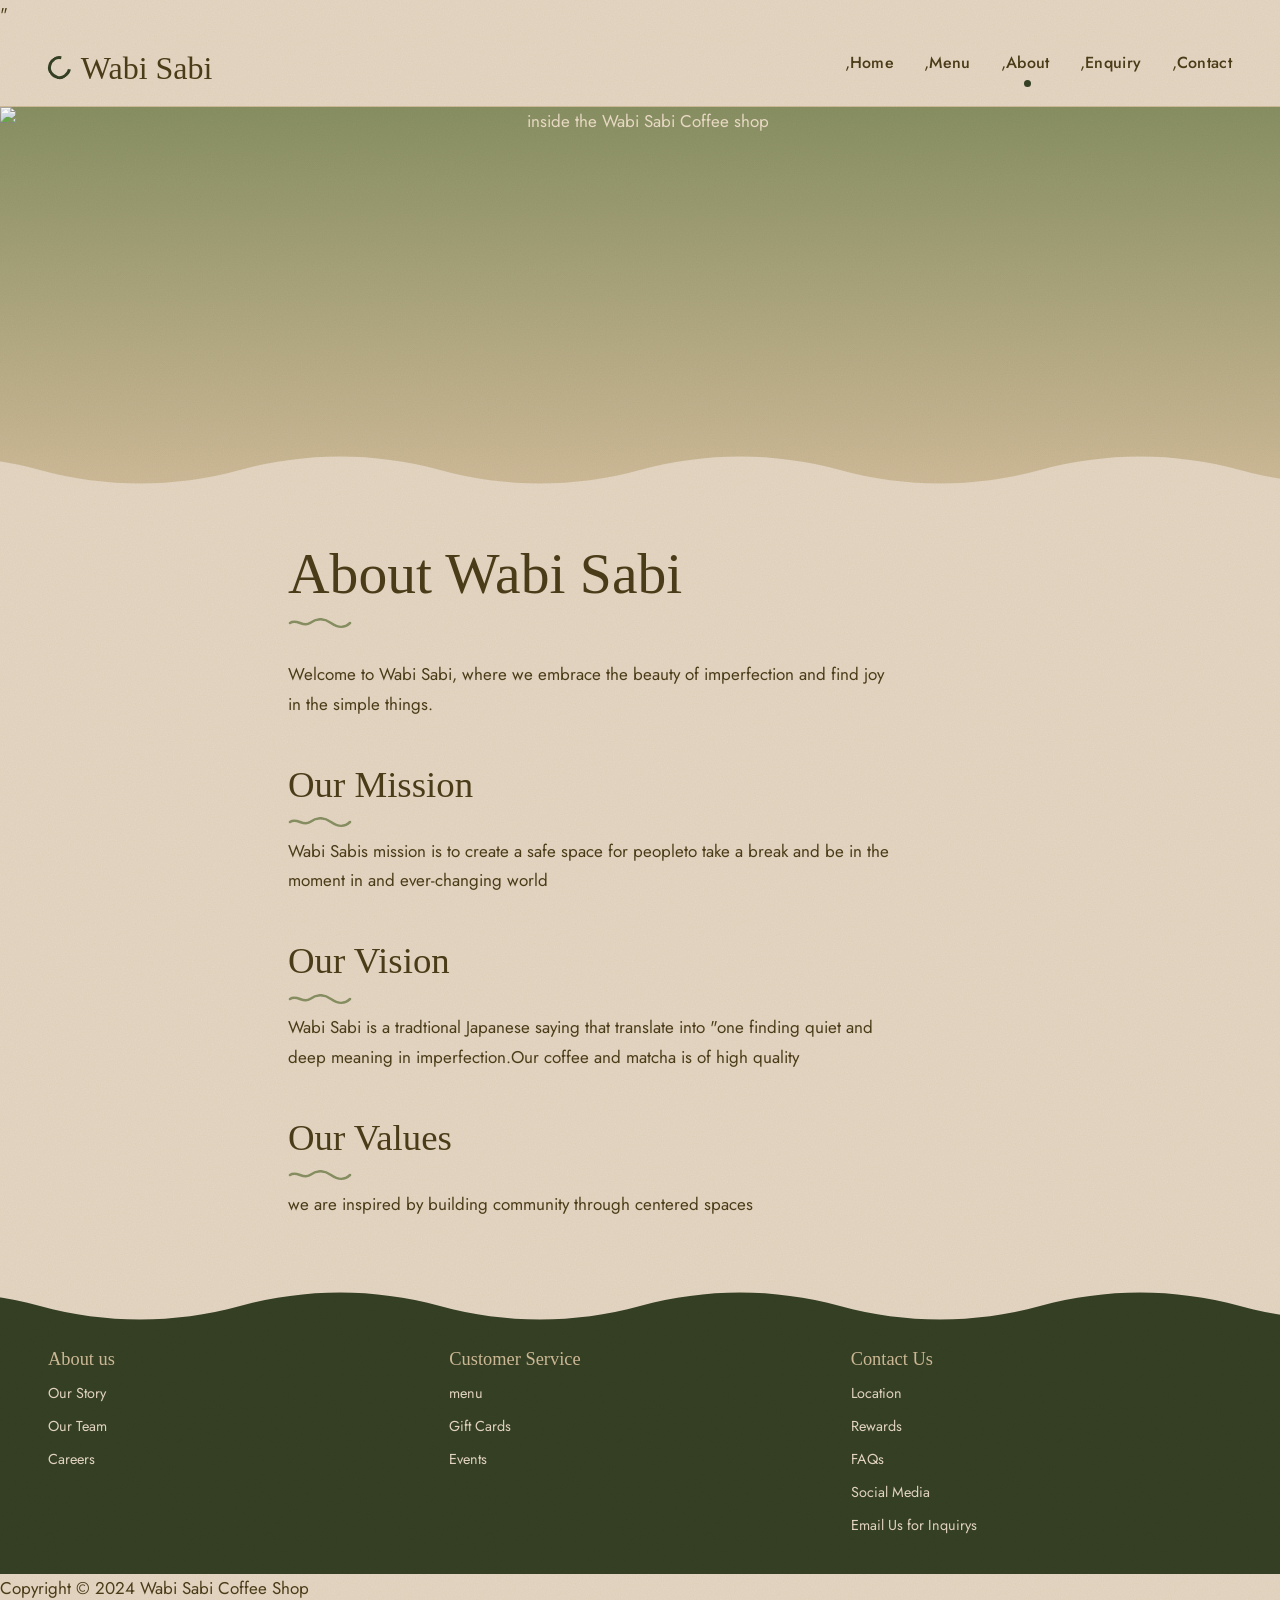
==== commit a6c7d0c9: "Refactor code structure for improved readability and maintainability" ====
--- a/about.html
+++ b/about.html
@@ -1,112 +1,94 @@
 <!DOCTYPE html>
-<html lang="en-ZA">
+<html lang="en">
 
 <head>
     <meta charset="UTF-8">
     <meta name="viewport" content="width=device-width,initial-scale=1.0">
-    <title>Our Story: What Wabi Sabi Means | Wabi Sabi Coffee Shop</title>
-    <meta name="description" content="Learn what wabi sabi means and why we opened a calm matcha and coffee shop in Pretoria East, built around imperfection, community and quality.">
-    <link rel="canonical" href="https://keishaflankrr-hue.github.io/coffee-shop/about.html">
-    <meta name="theme-color" content="#354024">
-    <link rel="icon" href="favicon.svg" type="image/svg+xml">
-
-    <!-- Social sharing previews (Open Graph / Twitter) -->
-    <meta property="og:type" content="website">
-    <meta property="og:site_name" content="Wabi Sabi Coffee Shop">
-    <meta property="og:locale" content="en_ZA">
-    <meta property="og:title" content="Our Story: What Wabi Sabi Means | Wabi Sabi Coffee Shop">
-    <meta property="og:description" content="Learn what wabi sabi means and why we opened a calm matcha and coffee shop in Pretoria East, built around imperfection, community and quality.">
-    <meta property="og:url" content="https://keishaflankrr-hue.github.io/coffee-shop/about.html">
-    <meta property="og:image" content="https://keishaflankrr-hue.github.io/coffee-shop/images/social-share-matcha-foam.jpg">
-    <meta property="og:image:alt" content="Close-up of bright green matcha foam">
-    <meta name="twitter:card" content="summary_large_image">
-
+    <title>Our story-Wabi Sabi</title>
+    <meta name="description" content="Discover the story behind Wabi Sabi, a coffee and matcha shop in Pretotria east.">
+    "
     <link rel="stylesheet" href="css/style.css">
 </head>
+<!--HEADER + NAVIGATION-->
 
 <body>
+    </script>
 
-    <!-- HEADER + NAVIGATION (same on every page) -->
     <header class="site-header">
         <a href="index.html" class="logo">Wabi Sabi</a>
 
         <nav>
             <ul class="nav-links">
-                <li><a href="index.html">Home</a></li>
-                <li><a href="menu.html">Menu</a></li>
-                <li><a href="about.html" aria-current="page">About</a></li>
-                <li><a href="gallery.html">Gallery</a></li>
-                <li><a href="enquiry.html">Enquiry</a></li>
-                <li><a href="contact.html">Contact</a></li>
+                <li>,<a href="index.html">Home</a></li>
+                <li>,<a href="services.html">Menu</a></li>
+                <li>,<a href="about.html" aria-current="page">About</a></li>
+                <li>,<a href="enquiry.html">Enquiry</a></li>
+                <li>,<a href="contact.html">Contact</a></li>
             </ul>
         </nav>
     </header>
 
-    <!-- MAIN CONTENT -->
+    <!--MAIN CONTENT-->
     <main>
 
-        <!-- Hero image: replace the file name in src with your own image -->
+        <!--Hero image: replace the file name in src with your own image-->
         <section class="hero">
-            <img src="images/matcha-foam-hero.jpg" width="2000" height="1179"
-                alt="Close-up of bright green matcha foam">
+            <img src="matcha bubbles.jpg" alt="inside the Wabi Sabi Coffee shop">
         </section>
 
-        <!-- Mission and Vision -->
+        <!--Misson and Vision-->
         <section class="about-content">
-            <h1>About Wabi Sabi Coffee Shop</h1>
+            <h1>About Wabi Sabi</h1>
             <p>Welcome to Wabi Sabi, where we embrace the beauty of imperfection and find joy in the simple things.</p>
             <h2>Our Mission</h2>
-            <p>Wabi Sabi&rsquo;s mission is to create a safe space for people to take a break and be in the moment in
-                an ever-changing world.
+
+            <p>Wabi Sabis mission is to create a safe space for peopleto take a break and be in the moment in and
+                ever-changing world
             </p>
             <h2>Our Vision</h2>
-            <p>Wabi sabi is a traditional Japanese saying that translates to &ldquo;one finding quiet and deep meaning
-                in imperfection&rdquo;. Our coffee and matcha are of high quality.
+
+            <p>Wabi Sabi is a tradtional Japanese saying that translate into "one finding quiet and deep meaning in
+                imperfection.Our coffee and matcha is of high quality
             </p>
-            <p>We are inspired by building community through centered spaces.</p>
-            <p>Ready to taste it? Explore our <a href="menu.html">matcha and coffee menu</a>, see the
-                <a href="gallery.html">photo gallery</a>, or <a href="contact.html">visit us in Pretoria East</a>.</p>
+            <h2>Our Values</h2>
+            <p>we are inspired by building community through centered spaces </p>
         </section>
 
     </main>
-
-    <!-- FOOTER (same on every page) -->
+    <!--FOOTER-->
     <footer class="site-footer">
 
         <div class="footer-column">
-            <h2>About Us</h2>
+            <h3>About us </h3>
             <ul>
                 <li><a href="about.html">Our Story</a></li>
+                <li><a href="team.html">Our Team</a></li>
+                <li><a href="careers.html">Careers</a></li>
+            </ul>
+        </div>
+        <div class="footer-column">
+            <h3>Customer Service</h3>
+            <ul>
+                <li><a href="menu.html">menu</a></li>
+                <li><a href="#">Gift Cards</a></li> <!-- placeholder; linkto a page or section 1 ater -->
+                <li><a href="Gallery.html">Events</a></li>
+            </ul>
+        </div>
+        <div class="footer-column">
+            <h3>Contact Us</h3>
+            <ul>
+                <li><a href="contact.html#location">Location</a></li>
+                <li><a href="#">Rewards</a></li> <!-- placeholder-->
+                <li><a href="contact.html#faqs">FAQs</a></li>
+                <li><a href="#">Social Media</a></li> <!-- placeholder; link to social media pages later -->
+                <li><a href="mailto:hello@wabisabicoffee.com">Email Us for Inquirys</a></li>
             </ul>
         </div>
 
-        <div class="footer-column">
-            <h2>Customer Service</h2>
-            <ul>
-                <li><a href="menu.html">Menu</a></li>
-                <li><a href="#" data-coming-soon>Gift Cards</a></li> <!-- opens a "coming soon" modal (js/script.js) -->
-                <li><a href="gallery.html">Gallery</a></li>
-            </ul>
-        </div>
+    </footer>
+    <p>Copyright &copy; 2024 Wabi Sabi Coffee Shop</p>
 
-        <div class="footer-column">
-            <h2>Contact Us</h2>
-            <ul>
-                <li><a href="contact.html#location">Locations</a></li>
-                <li><a href="#" data-coming-soon>Rewards</a></li>
-                <li><a href="contact.html#faqs">FAQs</a></li>
-                <li><a href="#" data-coming-soon>Social Media</a></li> <!-- swap in your Instagram/Facebook URL when ready -->
-                <li><a href="enquiry.html">Email us for inquiries</a></li>
-            </ul>
-        </div>
+    <html>
 
-        <p class="footer-note">&copy; 2026 Wabi Sabi Coffee Shop</p>
-
-    </footer>
-
-    <script src="https://code.jquery.com/jquery-3.7.1.min.js"
-        integrity="sha256-/JqT3SQfawRcv/BIHPThkBvs0OEvtFFmqPF/lYI/Cxo=" crossorigin="anonymous"></script>
-    <script src="js/script.js"></script>
-</body>
-
-</html>
+    </html>
+    </DOCTYPE
--- a/css/style.css
+++ b/css/style.css
@@ -23,7 +23,7 @@
   --moss-green:  #889063;   /* thin accents: dots, squiggles, focus */
   --tan:         #CFBB99;   /* hairlines, footer headings           */
   --bone-tan:    #E5D7C4;   /* the sand: page background            */
-  --bone:        var(--bone-tan);   /* short name used by the rules below */
+  --bone:        #E5D7C4;
 
   --font-heading: "Lazy Arie", Georgia, serif;
   --font-body: "Jost", "Segoe UI", Helvetica, Arial, sans-serif;
@@ -172,7 +172,19 @@
 
 
 /* ---------- 6. HEADER + NAVIGATION ---------- */
-
+.hero{
+    min-height:500px;
+    background-image: url("../matcha bubbles.jpg");
+    background-size: cover;
+    background-position: center;
+    background-repeat: no-repeat;
+
+    display: flex;
+    justify-content: center;
+    align-items: center;
+    text-align: center;
+    color: var(--bone);
+}
 .site-header {
   position: sticky;
   top: 0;
@@ -260,7 +272,7 @@
 }
 
 
-/* ---------- 7. HERO + SHORELINE ---------- */
+/* 7. HERO + SHORELINE*/
 
 .hero {
   position: relative;
@@ -330,7 +342,7 @@
 }
 
 
-/* ---------- 8. BUTTONS ---------- */
+/*  8. BUTTONS  */
 
 .button,
 button[type="submit"] {
@@ -356,7 +368,7 @@
 }
 
 
-/* ---------- 9. ABOUT PAGE ---------- */
+/*9. ABOUT PAGE  */
 
 .about-content h1 {
   margin-bottom: 2rem;
@@ -371,7 +383,7 @@
 }
 
 
-/* ---------- 10. PRODUCTS / MENU PAGE ---------- */
+/*  10. PRODUCTS / MENU PAGE  */
 
 .menu-intro {
   margin-bottom: 3rem;
@@ -386,7 +398,7 @@
   padding: 1rem 0 0.9rem;
 }
 
-/* Name ........ price, joined by a dotted line like a beachfront chalkboard */
+
 .menu-item-header {
   display: flex;
   align-items: baseline;
@@ -431,7 +443,7 @@
 }
 
 
-/* ---------- 11. CONTACT PAGE ---------- */
+/*  11. CONTACT PAGE */
 
 .contact-info {
   margin-top: 2rem;
@@ -466,7 +478,7 @@
 }
 
 
-/* ---------- 12. ENQUIRY FORM ---------- */
+/* 12. ENQUIRY FORM */
 
 .enquiry-intro {
   margin-bottom: 2.5rem;
@@ -521,7 +533,7 @@
 }
 
 
-/* ---------- 13. FOOTER ---------- */
+/*  13. FOOTER */
 
 .site-footer {
   position: relative;
@@ -545,7 +557,7 @@
   background: var(--wave-kombu) repeat-x center bottom / 800px 40px;
 }
 
-.site-footer h2 {
+.site-footer h3 {
   margin-bottom: 0.75rem;
   font-size: 1.5rem;
   color: var(--tan);
@@ -578,7 +590,6 @@
   outline-color: var(--tan);
 }
 
-/* Home page: the hero's dark wave flows straight into the footer */
 main:has(> .hero:last-child) {
   display: flex;
   flex-direction: column;
@@ -597,7 +608,7 @@
 }
 
 
-/* ---------- 14. RESPONSIVE ---------- */
+/*  14. RESPONSIVE  */
 
 @media (max-width: 768px) {
 
@@ -626,796 +637,789 @@
   }
 }
 
-
-/* ============================================================
-   15. INTERACTIVE ELEMENTS + ANIMATION
-   Everything below belongs to the JavaScript features in
-   js/script.js and js/map.js.
-   ============================================================ */
-
-
-/* ---------- 15a. Small helpers ---------- */
-
-html {
-  scroll-behavior: smooth;
-}
-
-/* Keeps anchor targets (#faqs, #location) from hiding under the sticky header */
-[id] {
-  scroll-margin-top: 6rem;
-}
-
-/* JS adds this to <body> while a modal or lightbox is open */
-body.no-scroll {
-  overflow: hidden;
-}
-
-.page-intro {
-  margin-bottom: 2rem;
-  font-size: 1.15rem;
-}
-
-
-/* ---------- 15b. Keyframes ---------- */
+@media (prefers-reduced-motion: reduce) {
+  * {
+    transition: none !important;
+    animation: none !important;
+  }
+}
+
+
 
 @keyframes fade-up {
-  from { opacity: 0; transform: translateY(14px); }
-  to   { opacity: 1; transform: none; }
-}
-
-@keyframes hero-zoom {
-  from { transform: scale(1.08); }
-  to   { transform: scale(1); }
-}
-
-@keyframes pulse {
-  0%   { box-shadow: 0 0 0 0 rgba(53, 64, 36, 0.45); }
-  70%  { box-shadow: 0 0 0 0.6rem rgba(53, 64, 36, 0); }
-  100% { box-shadow: 0 0 0 0 rgba(53, 64, 36, 0); }
-}
-
-
-/* ---------- 15c. Page-load + hover animation (CSS only) ---------- */
-
-.hero img {
-  animation: hero-zoom 2.4s ease-out both;
-}
-
-.hero-text {
-  animation: fade-up 0.9s 0.25s ease both;
-}
-
-.button,
-button[type="submit"] {
-  transition: background-color 0.2s ease, transform 0.2s ease, box-shadow 0.2s ease;
-}
-
-.button:hover,
-button[type="submit"]:hover {
-  transform: translateY(-2px);
-  box-shadow: 0 6px 14px rgba(53, 64, 36, 0.25);
-}
-
-.button:active,
-button[type="submit"]:active {
-  transform: none;
-}
-
-.button-outline {
-  color: var(--kombu-green);
-  background-color: transparent;
-  box-shadow: inset 0 0 0 2px var(--kombu-green);
-}
-
-.button-outline:hover {
-  color: var(--bone);
-  background-color: var(--kombu-green);
-}
-
-.menu-item {
-  transition: transform 0.25s ease;
-}
-
-.menu-item:hover {
-  transform: translateX(4px);
-}
-
-
-/* ---------- 15d. Scroll effects (class toggled by JS) ---------- */
-
-.site-header {
-  transition: padding 0.25s ease, box-shadow 0.25s ease;
-}
-
-.site-header.is-scrolled {
-  padding-top: 0.45rem;
-  padding-bottom: 0.45rem;
-  box-shadow: 0 4px 18px rgba(76, 61, 25, 0.12);
-}
-
-/* JS adds .reveal to elements, then .is-visible when they scroll into view */
-.reveal {
-  opacity: 0;
-  transform: translateY(18px);
-  transition: opacity 0.6s ease, transform 0.6s ease;
-}
-
-.reveal.is-visible {
-  opacity: 1;
-  transform: none;
-}
-
-.back-to-top {
-  position: fixed;
-  right: 1.25rem;
-  bottom: 1.25rem;
-  z-index: 90;
-  display: grid;
-  place-items: center;
-  width: 3rem;
-  height: 3rem;
-  padding: 0;
-  color: var(--bone);
-  background-color: var(--kombu-green);
-  border: 0;
-  border-radius: 50%;
-  box-shadow: 0 6px 18px rgba(32, 26, 12, 0.25);
-  cursor: pointer;
-  opacity: 0;
-  visibility: hidden;
-  transform: translateY(10px);
-  transition: opacity 0.3s ease, transform 0.3s ease, visibility 0.3s ease, background-color 0.2s ease;
-}
-
-.back-to-top.is-visible {
-  opacity: 1;
-  visibility: visible;
-  transform: none;
-}
-
-.back-to-top:hover {
-  background-color: var(--cafe-noir);
-}
-
-
-/* ---------- 15e. Menu tabs ---------- */
+  from {
+    opacity: 0;
+    transform: translateY(10px);
+  }
+  to {
+    opacity: 1;
+    transform: translateY(0);
+  }
+}
+
+main.page-enter {
+  animation: fade-up 0.55s ease;
+}
+
+.menu-section.is-showing {
+  animation: fade-up 0.4s ease;
+}
+
+ /* MENU TABS */
 
 .menu-tabs {
   display: flex;
-  flex-wrap: wrap;
-  gap: 0.5rem;
-  margin-bottom: 1rem;
-  padding-bottom: 1rem;
-  border-bottom: 1px solid var(--tan);
-}
-
-.menu-tab {
-  padding: 0.55rem 1.6rem;
-  font-family: var(--font-body);
+  gap: 0.6rem;
+  margin-bottom: 1.5rem;
+}
+
+.menu-tab,
+.details-button {
+  padding: 0.55rem 1.3rem;
+  font-family: var(font body);
   font-size: 1rem;
-  font-weight: 500;
-  letter-spacing: 0.02em;
-  color: var(--cafe-noir);
-  background-color: transparent;
-  border: 1.5px solid var(--moss-green);
+  color: var(cafe noir);
+  background: transparent;
+  border: 1px solid var(moss green);
   border-radius: 999px;
   cursor: pointer;
-  transition: background-color 0.25s ease, color 0.25s ease;
-}
-
-.menu-tab:hover {
-  background-color: rgba(136, 144, 99, 0.2);
+  transition: background color 0.25s ease, color 0.25s ease;
 }
 
 .menu-tab.active,
-.menu-tab[aria-selected="true"] {
-  color: var(--bone);
-  background-color: var(--kombu-green);
-  border-color: var(--kombu-green);
-}
-
-
-/* ---------- 15f. Hot / Iced buttons (built by JS) ---------- */
-
-.serving-choice {
-  margin-top: 0.9rem;
-}
-
-.serving-label {
-  margin: 0 0 0.35rem;
-  font-size: 0.9rem;
-}
-
-.serving-buttons {
-  display: inline-flex;
-  gap: 0.4rem;
-}
-
-.serving-button {
-  padding: 0.2rem 1rem;
-  font: inherit;
-  font-size: 0.9rem;
-  color: var(--cafe-noir);
-  background-color: transparent;
-  border: 1px solid var(--moss-green);
-  border-radius: 999px;
-  cursor: pointer;
-  transition: background-color 0.2s ease, color 0.2s ease, transform 0.15s ease;
-}
-
-.serving-button:hover {
-  background-color: rgba(136, 144, 99, 0.2);
-}
-
-.serving-button:active {
-  transform: scale(0.95);
-}
-
-.serving-button.selected {
-  color: var(--bone);
-  background-color: var(--kombu-green);
-  border-color: var(--kombu-green);
-}
-
-.serving-feedback {
-  min-height: 1.5em;
-  margin: 0.45rem 0 0;
-  font-size: 0.9rem;
-}
-
-
-/* ---------- 15g. Accordion (FAQs) ---------- */
-
-.accordion {
-  border-top: 1px solid var(--tan);
-}
-
-.accordion-item {
-  border-bottom: 1px solid var(--tan);
-}
-
-.accordion-heading {
-  margin: 0;
-}
-
-.accordion-trigger {
-  display: flex;
-  align-items: center;
-  justify-content: space-between;
-  gap: 1rem;
-  width: 100%;
-  padding: 1.1rem 0;
-  font-family: var(--font-heading);
-  font-size: clamp(1.2rem, 1.05rem + 0.5vw, 1.45rem);
-  line-height: 1.3;
-  text-align: left;
-  color: var(--cafe-noir);
-  background: none;
-  border: 0;
-  cursor: pointer;
-  transition: color 0.2s ease;
-}
-
-.accordion-trigger:hover {
-  color: var(--kombu-green);
-}
-
-/* The + that turns into a − (drawn with two bars, no image file needed) */
-.accordion-icon {
-  position: relative;
-  flex-shrink: 0;
-  width: 1.1rem;
-  height: 1.1rem;
-}
-
-.accordion-icon::before,
-.accordion-icon::after {
-  content: "";
-  position: absolute;
-  top: 50%;
-  left: 0;
-  width: 100%;
-  height: 2px;
-  margin-top: -1px;
-  background-color: var(--moss-green);
-  border-radius: 2px;
-  transition: transform 0.3s ease;
-}
-
-.accordion-icon::after {
-  transform: rotate(90deg);
-}
-
-.accordion-item.is-open .accordion-icon::after {
-  transform: rotate(0deg);
-}
-
-.accordion-panel {
-  padding: 0 2.2rem 1.2rem 0;
-}
-
-.accordion-panel p:last-child {
-  margin-bottom: 0;
-}
-
-
-/* ---------- 15h. Modal (built by JS) ---------- */
-
-.modal-overlay {
+.menu-tab:hover,
+.details-button:hover {
+  color: var(bone);
+  background: var(kombu green);
+  border-color: var(kombu green);
+}
+
+.details-button {
+  margin-top: 0.8rem;
+}
+
+/* 17. DRINK POP UP  */
+
+.modal,
+.lightbox {
   position: fixed;
   inset: 0;
   z-index: 1100;
   display: grid;
   place-items: center;
-  padding: 1.25rem;
-  background-color: rgba(32, 26, 12, 0.6);
+  padding: 1.5rem;
+  background: rgba(76, 61, 25, 0.55);
   opacity: 0;
-  transition: opacity 0.25s ease;
-}
-
-.modal-overlay.is-open {
-  opacity: 1;
-}
-
-.modal {
-  position: relative;
-  width: min(26rem, 100%);
-  padding: 2.5rem 2rem 2rem;
-  text-align: center;
-  color: var(--cafe-noir);
-  background-color: var(--bone);
-  border-radius: 1.5rem;
-  box-shadow: 0 20px 50px rgba(32, 26, 12, 0.35);
-  transform: translateY(14px) scale(0.97);
-  transition: transform 0.3s ease;
-}
-
-.modal-overlay.is-open .modal {
-  transform: none;
-}
-
-.modal h2 {
-  margin-bottom: 0.7rem;
-}
-
-.modal p {
-  margin-bottom: 1.5rem;
-}
-
-.modal-close {
-  position: absolute;
-  top: 0.7rem;
-  right: 0.9rem;
-  width: 2.2rem;
-  height: 2.2rem;
-  padding: 0;
-  font-size: 1.6rem;
-  line-height: 1;
-  color: var(--cafe-noir);
-  background: none;
-  border: 0;
-  border-radius: 50%;
-  cursor: pointer;
-  transition: background-color 0.2s ease;
-}
-
-.modal-close:hover {
-  background-color: rgba(76, 61, 25, 0.1);
-}
-
-
-/* ---------- 15i. Open-now badge (built by JS) ---------- */
-
-.open-badge {
-  display: inline-flex;
-  align-items: center;
-  gap: 0.55rem;
-  margin: 0 0 0.75rem;
-  padding: 0.25rem 0.95rem;
-  font-size: 0.95rem;
-  font-weight: 500;
-  border: 1px solid var(--moss-green);
-  border-radius: 999px;
-}
-
-.open-badge-dot {
-  width: 0.6rem;
-  height: 0.6rem;
-  background-color: #8a2f1d;
-  border-radius: 50%;
-}
-
-.open-badge.is-open .open-badge-dot {
-  background-color: var(--kombu-green);
-  animation: pulse 2s ease-out infinite;
-}
-
-
-/* ---------- 15j. Map (Leaflet) ---------- */
-
-.map {
-  position: relative;
-  isolation: isolate;               /* keeps Leaflet's layers under the sticky header */
-  height: 26rem;
-  background-color: var(--tan);
-  border-radius: 1rem;
-  box-shadow: 0 0 0 6px rgba(207, 187, 153, 0.6);
-}
-
-.map-fallback {
-  display: grid;
-  place-items: center;
-  height: 100%;
-  padding: 1.5rem;
-  text-align: center;
-}
-
-.leaflet-container {
-  font-family: var(--font-body);
-}
-
-.map-tools {
-  display: flex;
-  flex-wrap: wrap;
-  align-items: center;
-  gap: 0.75rem 1rem;
-  margin-top: 1.5rem;
-}
-
-.map-status {
-  flex-basis: 100%;
-  min-height: 1.5em;
-  margin: 0;
-}
-
-
-/* ---------- 15k. Gallery + lightbox ---------- */
-
-/* Wider than the reading column so the photos have room */
-main > .gallery {
-  width: min(100% - (2 * var(--gutter)), 68rem);
-  display: grid;
-  grid-template-columns: repeat(auto-fill, minmax(15rem, 1fr));
-  gap: 1.5rem 1.25rem;
-}
-
-.gallery-item {
-  margin: 0;
-}
-
-.gallery-item a {
-  position: relative;
-  display: block;
-  overflow: hidden;
-  aspect-ratio: 4 / 5;
-  background-color: var(--tan);
-  border-radius: 1rem;
-}
-
-.gallery-item img {
-  width: 100%;
-  height: 100%;
-  object-fit: cover;
-  transition: transform 0.6s ease;
-}
-
-.gallery-item a:hover img,
-.gallery-item a:focus-visible img {
-  transform: scale(1.06);
-}
-
-.gallery-item a::after {
-  content: "View larger";
-  position: absolute;
-  left: 0.8rem;
-  bottom: 0.8rem;
-  padding: 0.2rem 0.85rem;
-  font-size: 0.85rem;
-  color: var(--bone);
-  background-color: rgba(53, 64, 36, 0.88);
-  border-radius: 999px;
-  opacity: 0;
-  transform: translateY(6px);
-  transition: opacity 0.3s ease, transform 0.3s ease;
-}
-
-.gallery-item a:hover::after,
-.gallery-item a:focus-visible::after {
-  opacity: 1;
-  transform: none;
-}
-
-.gallery-item figcaption {
-  margin-top: 0.6rem;
-  font-size: 0.95rem;
-}
-
-.lightbox {
-  position: fixed;
-  inset: 0;
-  z-index: 1100;
-  display: flex;
-  align-items: center;
-  justify-content: center;
-  padding: 3.5rem 5rem;
-  background-color: rgba(32, 26, 12, 0.94);
-  opacity: 0;
-  transition: opacity 0.3s ease;
-}
-
+  visibility: hidden;
+  transition: opacity 0.25s ease, visibility 0.25s ease;
+}
+
+.modal.is-open,
 .lightbox.is-open {
   opacity: 1;
-}
-
-.lightbox-figure {
-  display: flex;
-  flex-direction: column;
-  align-items: center;
-  gap: 0.9rem;
-  max-width: 100%;
-  max-height: 100%;
-  margin: 0;
-}
-
-.lightbox-img {
+  visibility: visible;
+}
+
+.modal-card,
+.lightbox-frame {
+  width: min(100%, 28rem);
+  padding: 1.5rem;
+  color: var( cafe noir);
+  background: var( bone);
+  border-radius: 1.2rem;
+  transform: translateY(12px);
+  transition: transform 0.25s ease;
+}
+
+.modal.is-open .modal-card,
+.lightbox.is-open .lightbox-frame {
+  transform: translateY(0);
+}
+
+.modal-close,
+.lightbox-close {
+  float: right;
+  padding: 0.35rem 0.8rem;
+  font-family: var(font body);
+  color: var( cafe noir);
+  background: transparent;
+  border: 1px solid var( moss green);
+  border-radius: 999px;
+  cursor: pointer;
+}
+
+.modal-price {
+  font-weight: 500;
+  color: var(kombu green);
+}
+
+.lightbox-frame {
+  width: min(100%, 40rem);
+  padding: 1rem;
+}
+
+.lightbox-image {
   display: block;
-  max-width: min(100%, 1200px);
-  max-height: calc(100vh - 11rem);
-  object-fit: contain;
-  border-radius: 0.5rem;
-  transition: opacity 0.3s ease, transform 0.3s ease;
-}
-
-.lightbox-img.is-loading {
+  width: 100%;
+  max-height: 70vh;
+  object-fit: cover;
+  border-radius: 0.8rem;
+}
+
+/*   FAQ ACCORDION */
+
+.accordion-item {
+  border-bottom: 1px solid var(--tan);
+}
+
+.accordion-trigger {
+  width: 100%;
+  padding: 0.9rem 0;
+  font-family: var(--font-body);
+  font-size: 1.05rem;
+  font-weight: 500;
+  text-align: left;
+  color: var( cafe noir);
+  background: transparent;
+  border: 0;
+  cursor: pointer;
+}
+
+.accordion-trigger::after {
+  content: "+";
+  float: right;
+  color: var(kombu green);
+}
+
+.accordion-item.is-open .accordion-trigger::after {
+  content: "–";
+}
+
+.accordion-panel {
+  max-height: 0;
+  overflow: hidden;
   opacity: 0;
-  transform: scale(0.97);
-}
+  transition: max-height 0.35s ease, opacity 0.35s ease;
+}
+
+.accordion-item.is-open .accordion-panel {
+  max-height: 8rem;
+  opacity: 1;
+}
+
+/*   19. GALLERY   */
+
+.gallery {
+  display: grid;
+  grid-template-columns: 1fr 1fr;
+  gap: 0.8rem;
+  margin-bottom: 3rem;
+}
+
+.gallery-item {
+  padding: 0;
+  border: 0;
+  border-radius: 0.8rem;
+  overflow: hidden;
+  cursor: pointer;
+  background: var( tan);
+}
+
+.gallery-item img {
+  display: block;
+  width: 100%;
+  height: 11rem;
+  object-fit: cover;
+  transition: transform 0.35s ease;
+}
+
+.gallery-item:hover img {
+  transform: scale(1.04);
+}
+
+/*   20. FORM THANK-YOU   */
+
+.form-thanks {
+  margin-top: 1rem;
+  padding: 0.8rem 1rem;
+  color: var(kombu green);
+  background: rgba(136, 144, 99, 0.15);
+  border-radius: 0.8rem;
+}
+
+
+/* FIX MENU ITEM BORDER */
+
+.menu-item {
+    border: none;
+    border-radius: 0;
+    outline: none;
+    box-shadow: none;
+}
+
+/* TEMPERATURE OPTIONS */
+
+.serving-choice {
+    display: block;
+    margin-top: 1rem;
+    padding: 0;
+    border: none;
+}
+
+.serving-label {
+    margin-bottom: 0.6rem;
+    font-size: 0.9rem;
+}
+
+.serving-buttons {
+    display: flex;
+    gap: 0.7rem;
+}
+
+.serving-button {
+    width: auto;
+    padding: 0.45rem 1.2rem;
+
+    color: var( cafe noir);
+    background: transparent;
+
+    border: 1px solid var( moss green);
+    border-radius: 999px;
+
+    cursor: pointer;
+    transition: all 0.3s ease;
+}
+
+.serving-button.selected {
+    color: var(bone);
+    background: var(kombu green);
+    border-color: var(kombu green);
+}
+
+.serving-button:hover {
+    background: var( moss green);
+    color: var(bone);
+}
+
+.serving-feedback {
+    margin-top: 0.5rem;
+    font-size: 0.85rem;
+    color: var(kombu green);
+}
+
+/* 
+   WABI SABI INTERACTIVE MAP
+*/
+
+/* Main map section */
+
+.map-section {
+    margin-top: 3rem;
+    margin-bottom: 4rem;
+}
+
+.map-intro {
+    margin-bottom: 1.5rem;
+}
+
+/* Map and information card */
+
+.map-card {
+    overflow: hidden;
+    background-color: var( bone);
+    border: 1px solid var( tan);
+    border-radius: 1.2rem;
+
+    box-shadow:
+        0 8px 24px rgba(76, 61, 25, 0.12);
+}
+
+/* Interactive map container */
+
+#wabi-map {
+    width: 100%;
+    height: 380px;
+
+    background-color: var( tan);
+    z-index: 1;
+}
+
+/* Information underneath the map */
+
+.map-details {
+    display: flex;
+    justify-content: space-between;
+    align-items: center;
+    gap: 1.5rem;
+
+    padding: 1.5rem;
+}
+
+.map-information {
+    flex: 1;
+}
+
+.map-eyebrow {
+    display: block;
+    margin-bottom: 0.4rem;
+
+    color: var( moss green);
+    font-size: 0.75rem;
+    font-weight: 500;
+    letter-spacing: 0.15em;
+}
+
+.map-information h3 {
+    margin-bottom: 0.5rem;
+}
+
+.map-information p {
+    margin-bottom: 0.5rem;
+    font-size: 0.95rem;
+}
+
+.fictional-note {
+    color: var( moss green);
+    font-size: 0.8rem;
+    font-style: italic;
+}
+
+/* Directions button */
+
+.map-directions {
+    display: inline-block;
+    flex-shrink: 0;
+
+    padding: 0.75rem 1.4rem;
+
+    color: var(bone);
+    background-color: var(kombu green);
+
+    border-radius: 999px;
+    text-decoration: none;
+
+    transition: background-color 0.3s ease;
+}
+
+.map-directions:hover {
+    color: var( bone);
+    background-color: var( cafe noir);
+}
+
+/* Custom coffee marker */
+
+.wabi-map-marker {
+    background: transparent;
+    border: none;
+}
+
+.wabi-map-marker span {
+    display: flex;
+    align-items: center;
+    justify-content: center;
+
+    width: 44px;
+    height: 44px;
+
+    color: var(bone);
+    background-color: var(kombu green);
+
+    font-size: 1.3rem;
+
+    border: 3px solid var( bone);
+    border-radius: 50%;
+
+    box-shadow:
+        0 3px 10px rgba(0, 0, 0, 0.3);
+}
+
+/* Custom popup styling */
+
+.map-section .leaflet-popup-content-wrapper,
+.map-section .leaflet-popup-tip {
+    background-color: var( bone);
+}
+
+.map-section .leaflet-popup-content-wrapper {
+    border-radius: 0.8rem;
+}
+
+.map-section .leaflet-popup-content {
+    color: var( cafe noir);
+    font-family: var( font-body);
+    line-height: 1.5;
+}
+
+.map-section .leaflet-popup-content strong {
+    color: var(kombu green);
+    font-size: 1rem;
+}
+
+/* Mobile responsive design */
+
+@media (max-width: 600px) {
+
+    #wabi-map {
+        height: 320px;
+    }
+
+    .map-details {
+        flex-direction: column;
+        align-items: flex-start;
+    }
+
+    .map-directions {
+        width: 100%;
+        text-align: center;
+    }
+
+}
+/*  COMPACT FOOTER  */
+
+.site-footer {
+    gap: 1.25rem;
+    margin-top: 45px;
+    padding: 1.8rem var(--gutter) 2rem;
+}
+
+.site-footer h3 {
+    font-size: 1.15rem;
+    margin-bottom: 0.45rem;
+}
+
+.site-footer li {
+    margin-bottom: 0.2rem;
+}
+
+.site-footer a {
+    font-size: 0.9rem;
+}
+
+/* Mobile footer */
+
+@media (max-width: 768px) {
+
+    .site-footer {
+        gap: 1rem;
+        padding: 1.5rem var(--gutter) 1.75rem;
+    }
+
+}
+/* =================================
+   WABI SABI IMAGE GALLERY
+================================= */
+
+/* Gallery section */
+
+.gallery-section {
+    margin-top: 4rem;
+    margin-bottom: 5rem;
+}
+
+.gallery-intro {
+    margin-bottom: 2.5rem;
+    font-size: 1.05rem;
+    max-width: 40rem;
+}
+
+
+/* Gallery grid */
+
+.gallery-grid {
+
+    display: grid;
+
+    grid-template-columns:
+        repeat(auto-fit, minmax(220px, 1fr));
+
+    gap: 1.5rem;
+
+}
+
+
+/* Individual gallery images */
+
+.gallery-item {
+
+    display: flex;
+    flex-direction: column;
+
+    padding: 0;
+
+    border: none;
+    border-radius: 0.8rem;
+
+    background: transparent;
+
+    text-align: left;
+
+    overflow: hidden;
+
+    cursor: pointer;
+
+}
+
+
+/* Images */
+
+.gallery-item img {
+
+    display: block;
+
+    width: 100%;
+    height: 280px;
+
+    object-fit: cover;
+
+    border-radius: 0.8rem;
+
+    transition: transform 0.4s ease;
+
+}
+
+
+/* Hover animation */
+
+.gallery-item:hover img {
+
+    transform: scale(1.04);
+
+}
+
+
+/* Image captions */
+
+.gallery-caption {
+
+    padding: 0.8rem 0;
+
+    color: var(--cafe-noir);
+
+    font-size: 0.95rem;
+
+}
+
+
+/* Keyboard accessibility */
+
+.gallery-item:focus-visible {
+
+    outline: 2px solid var(--kombu-green);
+    outline-offset: 4px;
+
+}
+
+
+/* =================================
+   LIGHTBOX
+================================= */
+
+.lightbox {
+
+    display: none;
+
+    position: fixed;
+
+    inset: 0;
+
+    z-index: 1000;
+
+    justify-content: center;
+    align-items: center;
+
+    flex-direction: column;
+
+    padding: 3rem 1rem;
+
+    background: rgba(30, 35, 27, 0.92);
+
+}
+
+
+/* Show lightbox */
+
+.lightbox.is-open {
+
+    display: flex;
+
+}
+
+
+/* Enlarged image */
+
+.lightbox-image {
+
+    display: block;
+
+    max-width: 90vw;
+
+    max-height: 78vh;
+
+    object-fit: contain;
+
+    border-radius: 0.6rem;
+
+    box-shadow: 0 8px 30px rgba(0, 0, 0, 0.3);
+
+}
+
+
+/* Image caption inside lightbox */
 
 .lightbox-caption {
-  text-align: center;
-  color: var(--bone);
-}
-
-.lightbox-counter {
-  position: absolute;
-  left: 0;
-  right: 0;
-  bottom: 1.1rem;
-  margin: 0;
-  text-align: center;
-  font-size: 0.9rem;
-  color: var(--tan);
-}
-
-.lightbox-btn {
-  position: absolute;
-  display: grid;
-  place-items: center;
-  width: 3rem;
-  height: 3rem;
-  padding: 0 0 0.2rem;
-  font-size: 2rem;
-  line-height: 1;
-  color: var(--bone);
-  background-color: rgba(229, 215, 196, 0.12);
-  border: 1px solid rgba(229, 215, 196, 0.35);
-  border-radius: 50%;
-  cursor: pointer;
-  transition: background-color 0.2s ease;
-}
-
-.lightbox-btn:hover {
-  background-color: rgba(229, 215, 196, 0.28);
-}
-
-.lightbox-btn:focus-visible {
-  outline-color: var(--tan);
-}
+
+    margin-top: 1rem;
+
+    color: var(--bone);
+
+    font-size: 1rem;
+
+    text-align: center;
+
+}
+
+
+/* Close button */
 
 .lightbox-close {
-  top: 1rem;
-  right: 1rem;
-}
-
-.lightbox-prev,
-.lightbox-next {
-  top: 50%;
-  margin-top: -1.5rem;
-}
-
-.lightbox-prev { left: 1rem; }
-.lightbox-next { right: 1rem; }
-
-
-/* ---------- 15l. Enquiry form feedback (built by JS) ---------- */
-
-.field-error {
-  margin: 0.4rem 0 0;
-  font-size: 0.92rem;
-  color: #8a2f1d;
-  animation: fade-up 0.25s ease both;
-}
-
-input[aria-invalid="true"],
-select[aria-invalid="true"],
-textarea[aria-invalid="true"] {
-  border-bottom-color: #8a2f1d;
-}
-
-.char-count {
-  margin: 0.3rem 0 0;
-  font-size: 0.85rem;
-  text-align: right;
-  opacity: 0.75;
-}
-
-.char-count.near-limit {
-  color: #8a2f1d;
-  opacity: 1;
-}
-
-.form-success {
-  margin-top: 1.5rem;
-  padding: 1rem 1.25rem;
-  border: 1px solid var(--moss-green);
-  border-radius: 1rem;
-}
-
-
-/* ---------- 15n. Dynamic menu: search, sort, results ---------- */
-
-.visually-hidden {
-  position: absolute;
-  width: 1px;
-  height: 1px;
-  margin: -1px;
-  padding: 0;
-  overflow: hidden;
-  clip: rect(0, 0, 0, 0);
-  white-space: nowrap;
-  border: 0;
-}
-
-main > .menu-toolbar {
-  display: grid;
-  grid-template-columns: minmax(0, 1fr) minmax(0, 13rem);
-  gap: 0 1.25rem;
-  margin-bottom: 1.5rem;
-}
-
-.menu-tab-count {
-  margin-left: 0.45rem;
-  font-size: 0.85em;
-  opacity: 0.75;
-}
-
-.menu-count {
-  margin-bottom: 1.5rem;
-  font-size: 0.95rem;
-}
-
-.menu-loading {
-  padding: 2rem 0;
-}
-
-/* backwards (not both) so the hover slide on .menu-item still works afterwards */
-.menu-list.is-entering .menu-item {
-  animation: fade-up 0.4s ease backwards;
-  animation-delay: calc(var(--i, 0) * 50ms);
-}
-
-.menu-item-tag {
-  display: inline-block;
-  margin: 0;
-  padding: 0 0.8rem;
-  font-size: 0.85rem;
-  line-height: 1.6;
-  border: 1px solid var(--moss-green);
-  border-radius: 999px;
-}
-
-.menu-item-tag + .serving-choice {
-  margin-top: 0.75rem;
-}
-
-.menu-empty {
-  padding: 1.5rem 0 2rem;
-}
-
-mark {
-  padding: 0 0.1em;
-  color: inherit;
-  background-color: rgba(136, 144, 99, 0.35);
-  border-radius: 0.2em;
-}
-
-
-/* ---------- 15o. Footer note ---------- */
-
-.footer-note {
-  grid-column: 1 / -1;
-  margin: 0;
-  padding-top: 1.25rem;
-  font-size: 0.9rem;
-  color: var(--tan);
-  border-top: 1px solid rgba(207, 187, 153, 0.3);
-}
-
-
-/* ---------- 15m. Small screens ---------- */
-
-@media (max-width: 640px) {
-
-  .lightbox {
-    padding: 3.5rem 1rem 5.5rem;
-  }
-
-  /* Arrows move to the bottom corners so they don't cover the photo */
-  .lightbox-prev,
-  .lightbox-next {
-    top: auto;
-    bottom: 0.9rem;
-    margin-top: 0;
-  }
-
-  .map {
-    height: 20rem;
-  }
-
-  main > .menu-toolbar {
-    grid-template-columns: 1fr;
-  }
-}
-
-
-/* ---------- 15p. Touch-friendly tap targets ---------- */
-/* On phones, tablets and any touch screen, every link and button gets at least a 44px target. */
-
-@media (max-width: 768px), (pointer: coarse) {
-
-  .logo {
-    min-height: 2.75rem;
-  }
-
-  .nav-links a {
-    min-width: 2.75rem;
-    text-align: center;
-  }
-
-  .site-footer li {
-    margin-bottom: 0;
-  }
-
-  .site-footer a {
-    display: inline-block;
-    min-width: 2.75rem;
-    padding: 0.75rem 0;
-  }
-
-  .menu-tab,
-  .serving-button {
-    min-height: 2.75rem;
-  }
-
-  .serving-button {
-    min-width: 2.75rem;
-  }
-}
-
-
-/* ---------- 16. REDUCED MOTION ---------- */
-/* People who ask their device for less motion get none of the above. */
-
-@media (prefers-reduced-motion: reduce) {
-
-  html {
-    scroll-behavior: auto;
-  }
-
-  *,
-  *::before,
-  *::after {
-    animation: none !important;
-    transition: none !important;
-  }
-}
+
+    position: absolute;
+
+    top: 1.2rem;
+    right: 1.5rem;
+
+    width: 45px;
+    height: 45px;
+
+    padding: 0;
+
+    border: 1px solid var(--tan);
+    border-radius: 50%;
+
+    background: var(--bone);
+
+    color: var(--cafe-noir);
+
+    font-size: 1.8rem;
+
+    line-height: 1;
+
+    cursor: pointer;
+
+}
+
+.lightbox-close:hover {
+
+    background: var(--tan);
+
+}
+
+
+/* Prevent scrolling behind the lightbox */
+
+body.lightbox-open {
+
+    overflow: hidden;
+
+}
+
+
+/* Mobile gallery */
+
+@media (max-width: 600px) {
+
+    .gallery-grid {
+
+        grid-template-columns: repeat(2, minmax(0, 1fr));
+
+        gap: 1rem;
+
+    }
+
+    .gallery-item img {
+
+        height: 190px;
+
+    }
+
+    .lightbox-image {
+
+        max-width: 95vw;
+
+        max-height: 75vh;
+
+    }
+
+}
+/* MENU SEARCH AND SORT */
+
+.menu-tools {
+    display: flex;
+    flex-wrap: wrap;
+    gap: 1.5rem;
+    margin: 2rem 0;
+}
+
+.menu-field {
+    display: flex;
+    flex-direction: column;
+    gap: 0.5rem;
+}
+
+.menu-field input,
+.menu-field select {
+    padding: 0.7rem 1rem;
+    border: 1px solid var(--tan);
+    border-radius: 0.5rem;
+    background-color: var(--bone);
+    color: var(--cafe-noir);
+    font-family: var(--font-body);
+}
+
+.menu-field input:focus,
+.menu-field select:focus {
+    outline: 2px solid var(--moss-green);
+}
+
+.menu-item[hidden] {
+    display: none;
+}
+/* ADDITIONAL MOBILE RESPONSIVENESS */
+
+@media (max-width: 600px) {
+
+    /* Keep page content within the screen */
+    main {
+        width: 100%;
+    }
+
+    /* Make navigation fit smaller screens */
+    .nav-links {
+        justify-content: center;
+        gap: 0.5rem 0.9rem;
+    }
+
+    .nav-links a {
+        font-size: 0.85rem;
+    }
+
+    /* Make menu items easier to read */
+    .menu-item-header {
+        flex-wrap: wrap;
+    }
+
+    /* Make forms fit mobile screens */
+    input,
+    select,
+    textarea {
+        width: 100%;
+        max-width: 100%;
+    }
+
+    /* Reduce excessive hero spacing */
+    .hero-text {
+        width: 90%;
+        margin: 2rem auto 4rem;
+    }
+
+}
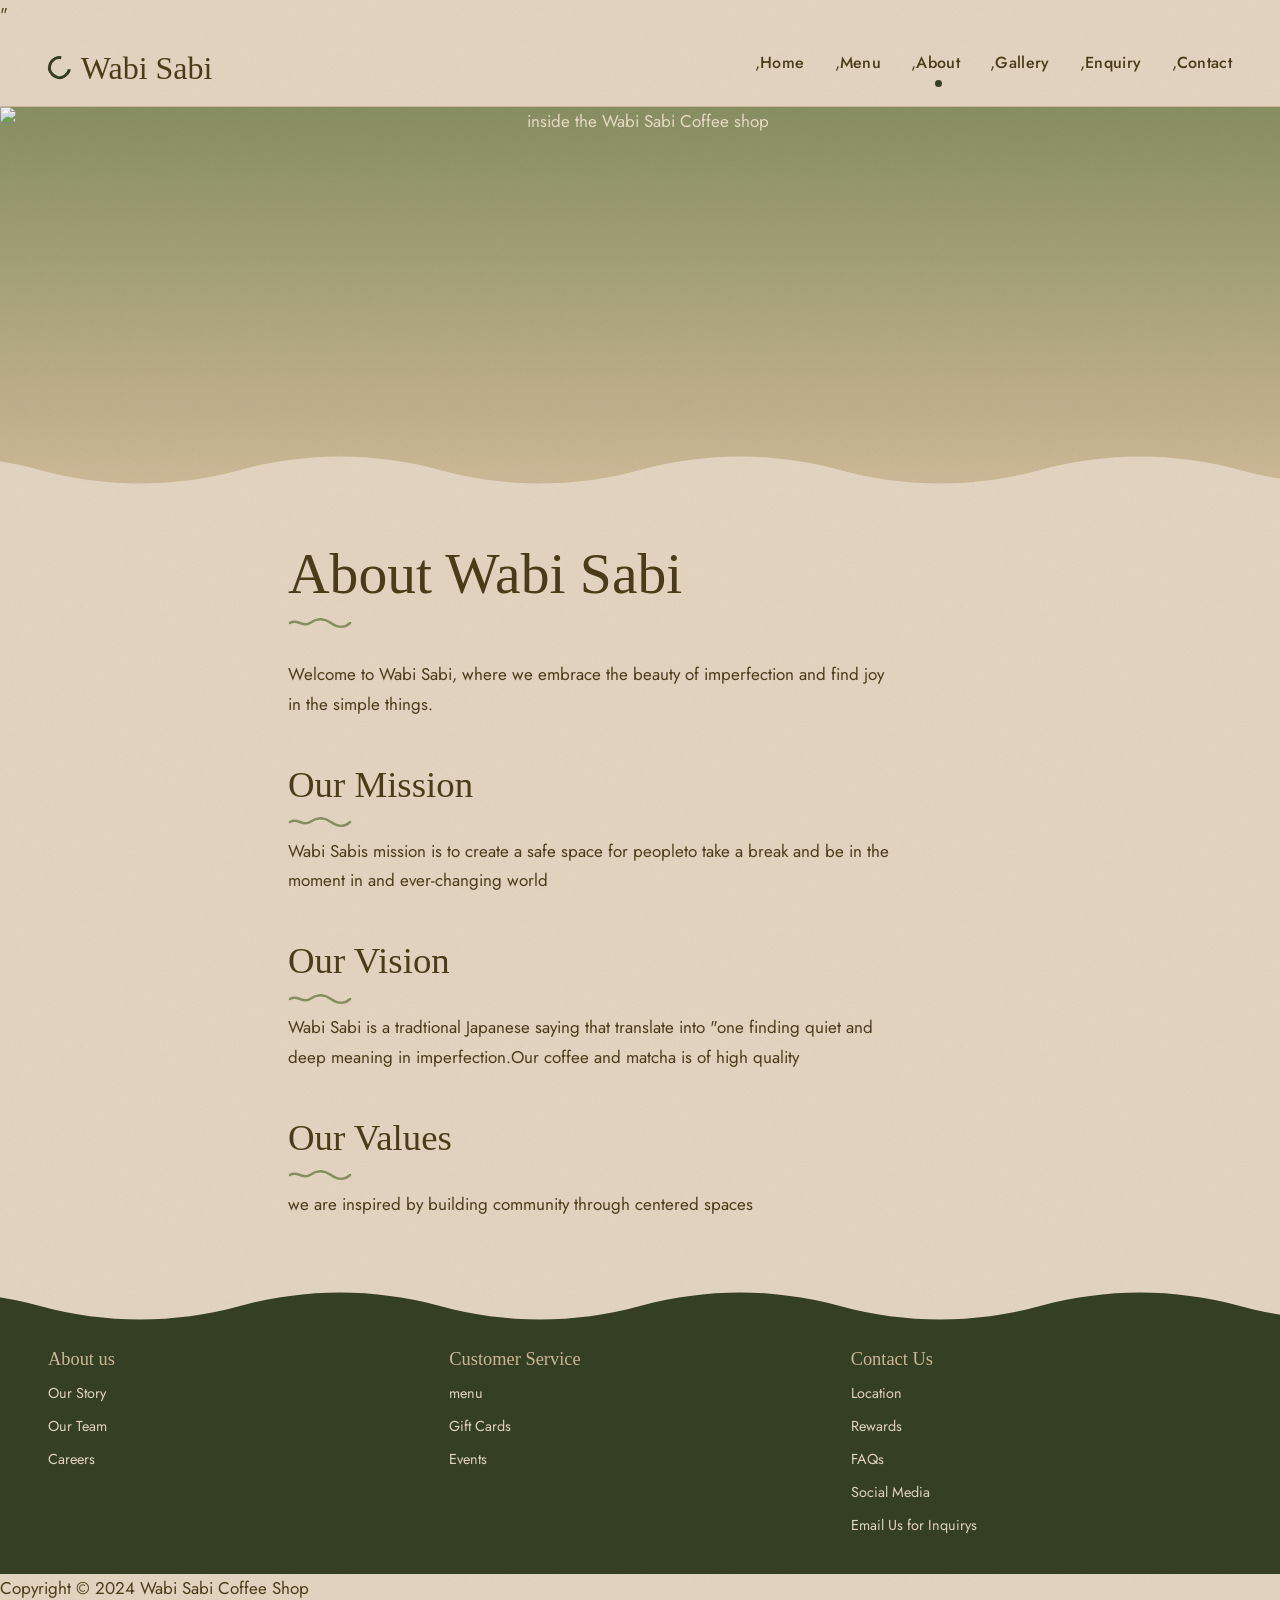
==== commit 16b66799: "Add gallery page, update navigation links, and improve image handling" ====
--- a/about.html
+++ b/about.html
@@ -22,6 +22,7 @@
                 <li>,<a href="index.html">Home</a></li>
                 <li>,<a href="services.html">Menu</a></li>
                 <li>,<a href="about.html" aria-current="page">About</a></li>
+                <li>,<a href="gallery.html">Gallery</a></li>
                 <li>,<a href="enquiry.html">Enquiry</a></li>
                 <li>,<a href="contact.html">Contact</a></li>
             </ul>
@@ -31,9 +32,9 @@
     <!--MAIN CONTENT-->
     <main>
 
-        <!--Hero image: replace the file name in src with your own image-->
+
         <section class="hero">
-            <img src="matcha bubbles.jpg" alt="inside the Wabi Sabi Coffee shop">
+            <img src="coffee-shop.jpg" alt="inside the Wabi Sabi Coffee shop">
         </section>
 
         <!--Misson and Vision-->
--- a/css/style.css
+++ b/css/style.css
@@ -1,5 +1,5 @@
 
-/* ---------- 1. FONTS ---------- */
+/* 1. FONTS*/
 
 /* Body font (Google Fonts) */
 @import url("https://fonts.googleapis.com/css2?family=Jost:wght@400;500&display=swap");
@@ -15,7 +15,7 @@
 }
 
 
-/* ---------- 2. PALETTE + VARIABLES ---------- */
+/*2. PALETTE + VARIABLES  */
 
 :root {
   --cafe-noir:   #4C3D19;   /* text, headings                      */
@@ -31,7 +31,7 @@
   --reading-width: 44rem;
   --gutter: clamp(1.25rem, 5vw, 3rem);
 
-  /* Wave edges (SVG drawn inline so no extra image files are needed).
+  /* Wave edges .
      Each tile is 1200 wide and repeats sideways. */
   --wave-bone: url("data:image/svg+xml,%3Csvg xmlns='http://www.w3.org/2000/svg' viewBox='0 0 1200 40' preserveAspectRatio='none'%3E%3Cpath fill='%23E5D7C4' d='M0 40V24C100 6 200 6 300 24S500 42 600 24S800 6 900 24S1100 42 1200 24V40Z'/%3E%3C/svg%3E");
   --wave-kombu: url("data:image/svg+xml,%3Csvg xmlns='http://www.w3.org/2000/svg' viewBox='0 0 1200 40' preserveAspectRatio='none'%3E%3Cpath fill='%23354024' d='M0 40V24C100 6 200 6 300 24S500 42 600 24S800 6 900 24S1100 42 1200 24V40Z'/%3E%3C/svg%3E");
@@ -44,7 +44,7 @@
 }
 
 
-/* ---------- 3. RESET + BASE ---------- */
+/* 3. RESET + BASE */
 
 *,
 *::before,
@@ -171,10 +171,10 @@
 }
 
 
-/* ---------- 6. HEADER + NAVIGATION ---------- */
+/*  6. HEADER + NAVIGATION  */
 .hero{
     min-height:500px;
-    background-image: url("../matcha bubbles.jpg");
+    background-image: url("../coffee-shop.jpg");
     background-size: cover;
     background-position: center;
     background-repeat: no-repeat;
@@ -212,7 +212,7 @@
   text-decoration: none;
 }
 
-/* The one imperfect circle: an open ensō, never quite closed */
+/* The one imperfect circle:  */
 .logo::before {
   content: "";
   width: 1.45rem;
@@ -1105,9 +1105,9 @@
     }
 
 }
-/* =================================
+/* 
    WABI SABI IMAGE GALLERY
-================================= */
+ */
 
 /* Gallery section */
 
@@ -1384,7 +1384,7 @@
 .menu-item[hidden] {
     display: none;
 }
-/* ADDITIONAL MOBILE RESPONSIVENESS */
+/* additional resposniveness  */
 
 @media (max-width: 600px) {
 
@@ -1422,4 +1422,167 @@
         margin: 2rem auto 4rem;
     }
 
+}
+/* 
+   IMAGE GALLERY
+ */
+
+.gallery-section {
+    margin: 4rem auto;
+}
+
+.gallery-intro {
+    margin-bottom: 2rem;
+}
+
+/* Gallery layout */
+
+.gallery-grid {
+    display: grid;
+
+    grid-template-columns:
+        repeat(auto-fit, minmax(220px, 1fr));
+
+    gap: 1.5rem;
+}
+
+/* Gallery buttons */
+
+.gallery-item {
+    padding: 0;
+
+    border: none;
+
+    background: transparent;
+
+    overflow: hidden;
+
+    cursor: pointer;
+
+    border-radius: 10px;
+}
+
+/* Gallery images */
+
+.gallery-item img {
+    width: 100%;
+
+    height: 280px;
+
+    display: block;
+
+    object-fit: cover;
+
+    transition: transform 0.4s ease;
+}
+
+/* Hover effect */
+
+.gallery-item:hover img {
+    transform: scale(1.05);
+}
+
+/* 
+   LIGHTBOX
+ */
+
+.lightbox {
+    position: fixed;
+
+    inset: 0;
+
+    z-index: 1000;
+
+    display: flex;
+
+    justify-content: center;
+
+    align-items: center;
+
+    flex-direction: column;
+
+    padding: 2rem;
+
+    background: rgba(30, 35, 27, 0.93);
+}
+
+/* Hide lightbox when closed */
+
+.lightbox[hidden] {
+    display: none;
+}
+
+/* Enlarged image */
+
+.lightbox-image {
+    max-width: 90%;
+
+    max-height: 80vh;
+
+    object-fit: contain;
+
+    border-radius: 8px;
+}
+
+/* Image caption */
+
+.lightbox-caption {
+    color: var(--bone);
+
+    margin-top: 1rem;
+
+    font-size: 1rem;
+
+    text-align: center;
+}
+
+/* Close button */
+
+.lightbox-close {
+    position: absolute;
+
+    top: 20px;
+
+    right: 30px;
+
+    width: 45px;
+
+    height: 45px;
+
+    border: none;
+
+    border-radius: 50%;
+
+    background: var(--bone);
+
+    color: var(--cafe-noir);
+
+    font-size: 28px;
+
+    cursor: pointer;
+}
+
+/* Stop background scrolling */
+
+body.lightbox-open {
+    overflow: hidden;
+}
+
+/* Mobile responsiveness */
+
+@media (max-width: 600px) {
+
+    .gallery-grid {
+        grid-template-columns: repeat(2, 1fr);
+    }
+
+    .gallery-item img {
+        height: 190px;
+    }
+
+    .lightbox-image {
+        max-width: 100%;
+        max-height: 75vh;
+    }
+
 }
